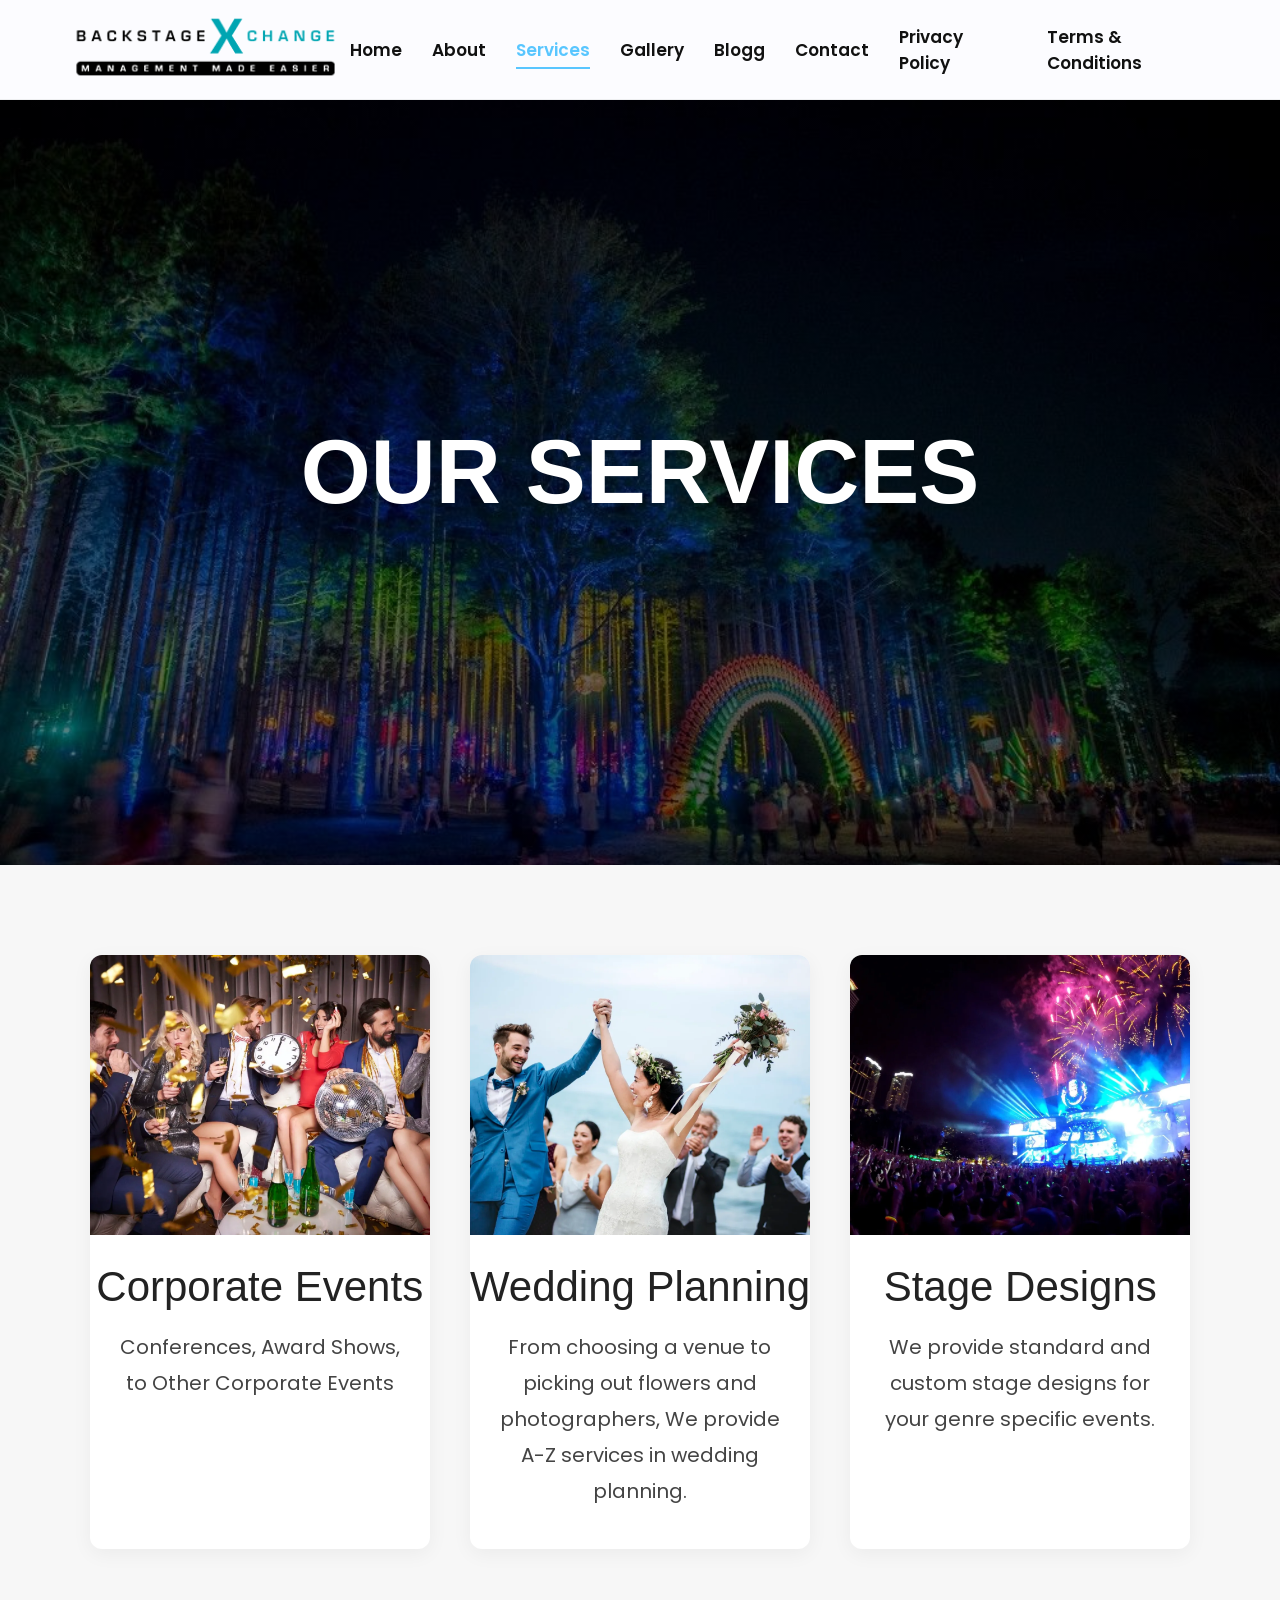
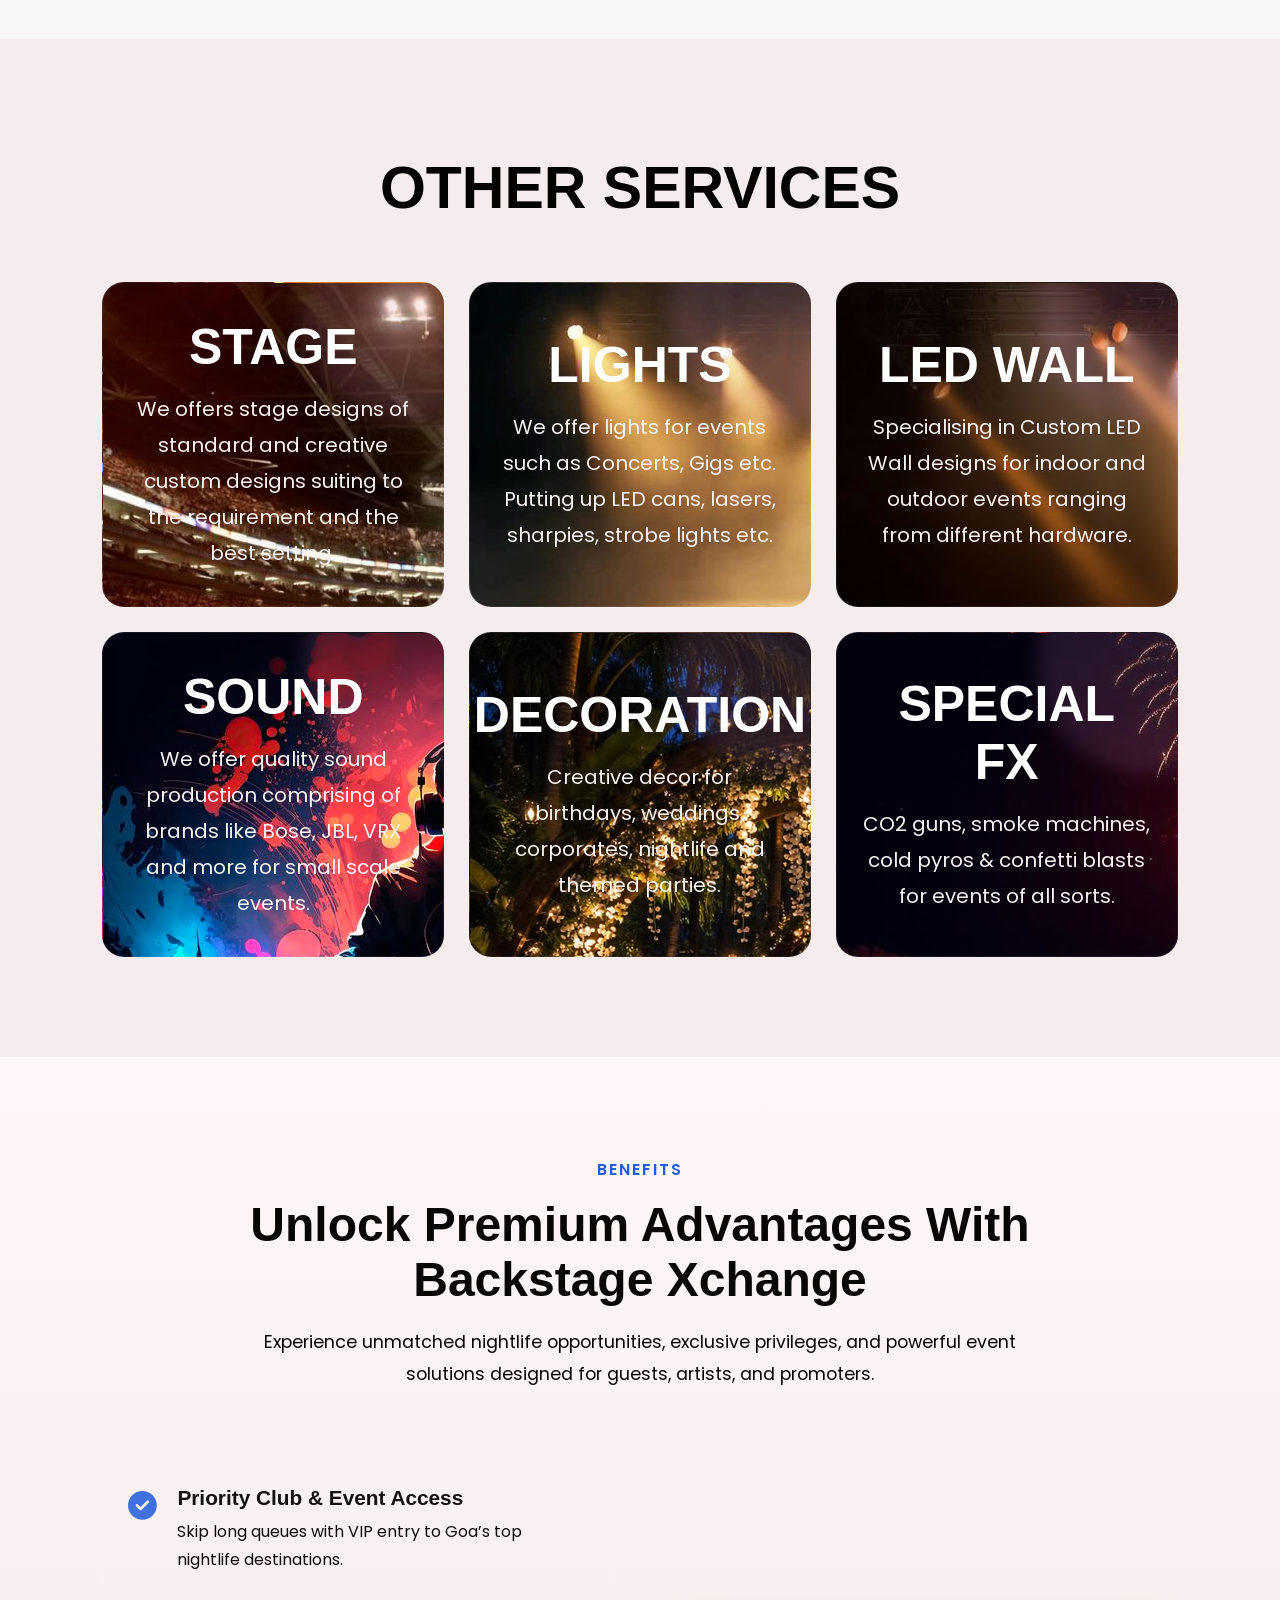
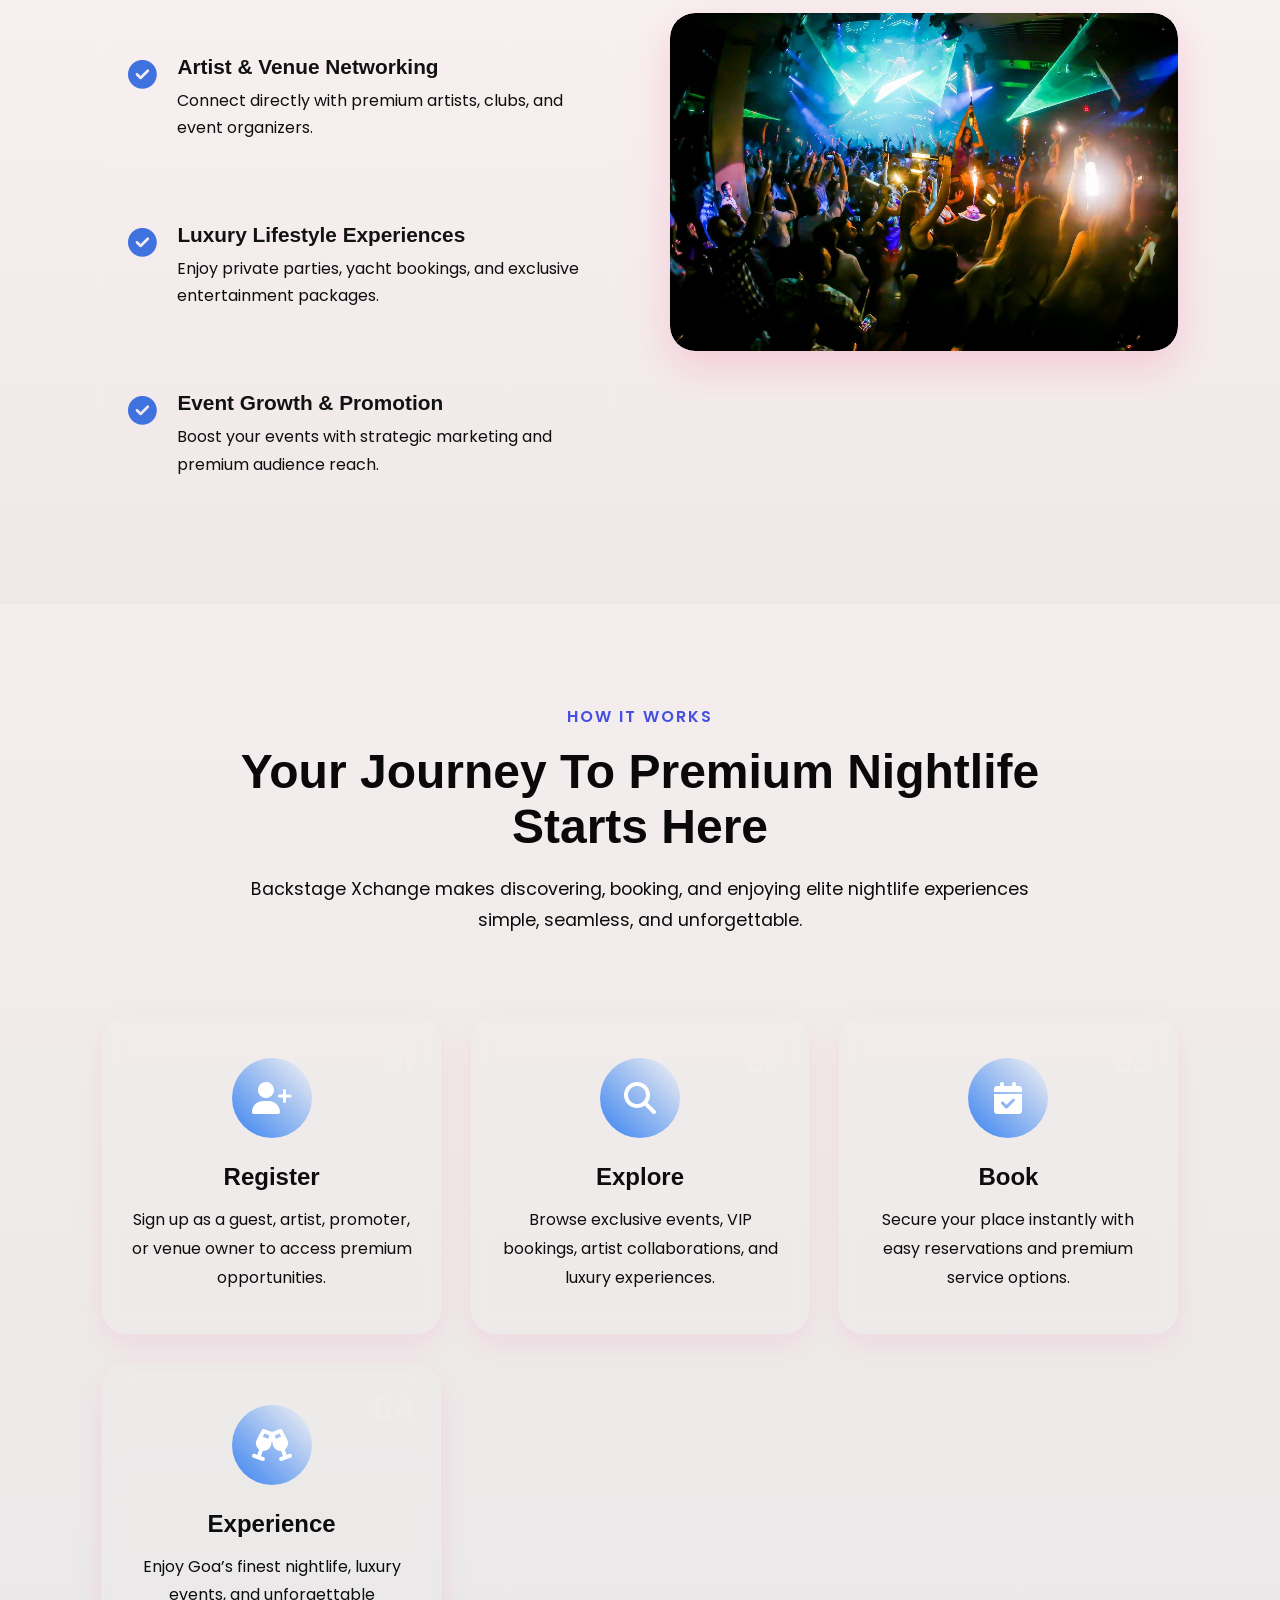
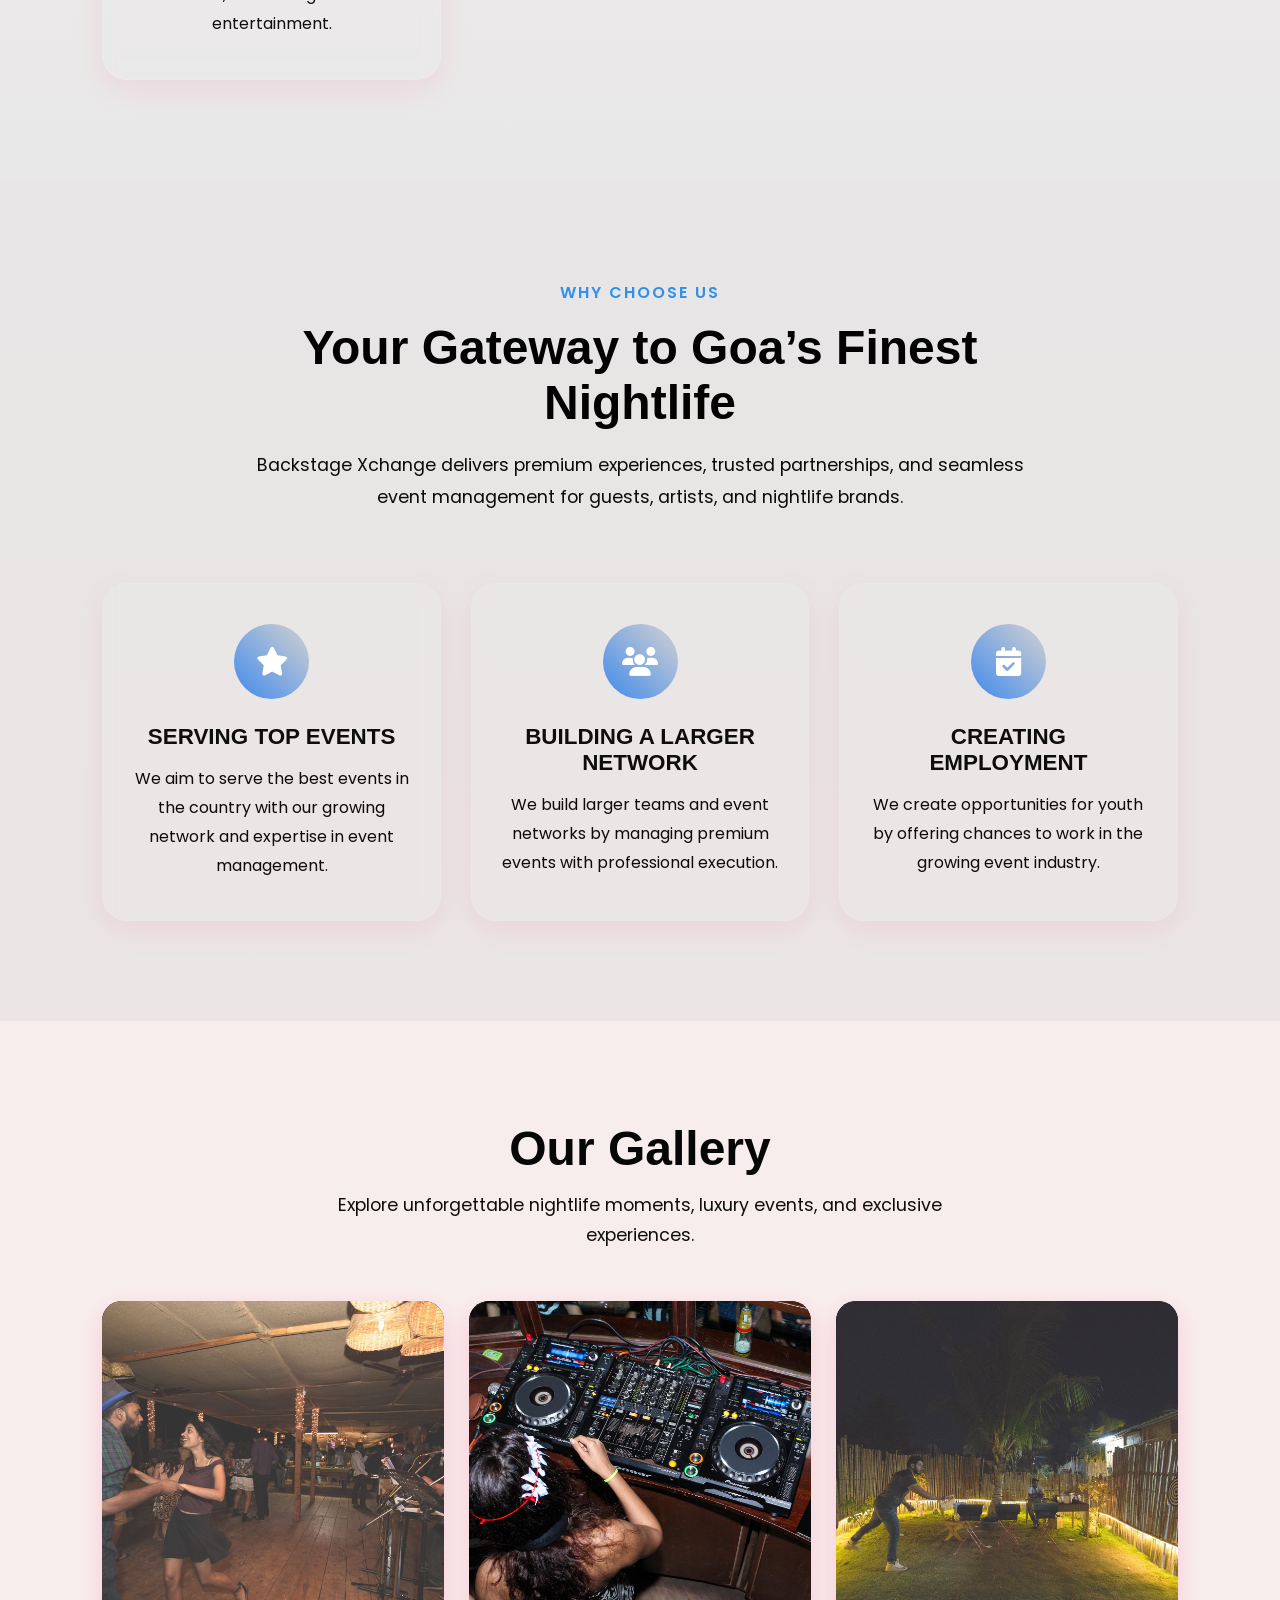
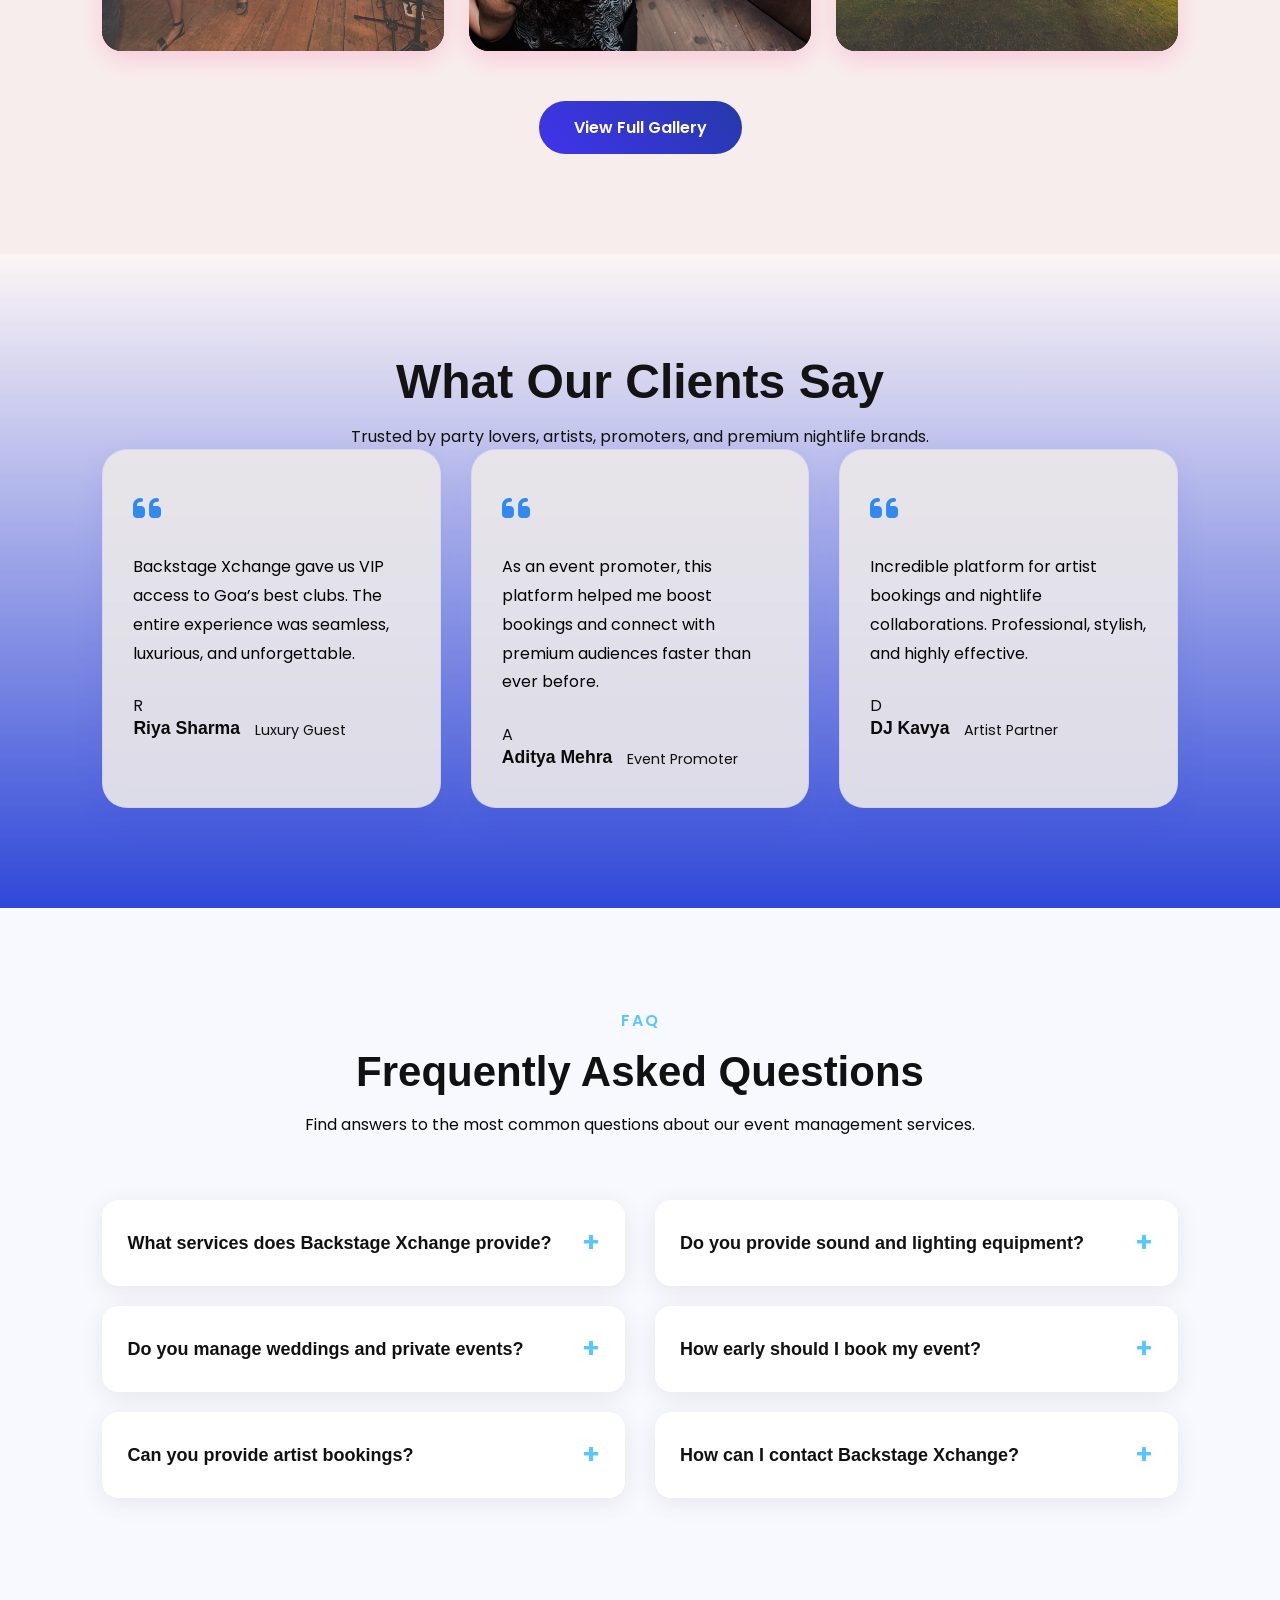
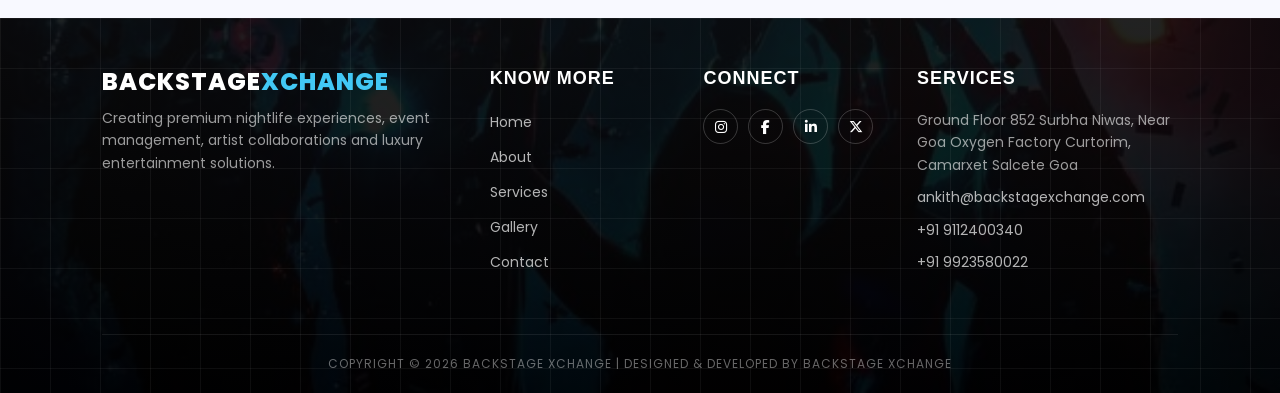
==== services.html @ b11a0281 "Add files via upload" ====
<!DOCTYPE html>
<html lang="en">

<head>
  <meta charset="UTF-8">
  <meta name="viewport" content="width=device-width, initial-scale=1.0">

  <title>Services | Backstage Xchange</title>

  <link rel="stylesheet" href="services.css">

  <link href="https://fonts.googleapis.com/css2?family=Poppins:wght@300;400;500;600;700&display=swap" rel="stylesheet">
  <link rel="stylesheet" href="https://cdnjs.cloudflare.com/ajax/libs/font-awesome/6.5.2/css/all.min.css">
  <link href="https://api.fontshare.com/v2/css?f[]=clash-display@700&f[]=satoshi@400,500,700&display=swap" rel="stylesheet">

  <style>
    .footer {
        position: relative !important;
        background: linear-gradient(rgba(10, 10, 10, 0.9), rgba(0, 0, 0, 0.9)), url("background.png") !important;
        background-size: cover !important;
        background-position: center !important;
        padding: 50px 8% 20px !important;
        display: block !important;
        overflow: hidden !important;
    }

    .footer-container {
        display: grid !important;
        /* Balanced widths adjusted for the new column positions */
        grid-template-columns: 2fr 1fr 1fr 1.5fr !important;
        gap: 40px !important;
        position: relative !important;
        z-index: 2 !important;
        text-align: left !important;
    }

    .footer-logo {
        color: white !important;
        font-size: 24px !important;
        font-weight: 800 !important;
        margin-bottom: 10px !important;
        letter-spacing: 1px !important;
    }
    .footer-logo span { color: #42c8f5 !important; }

    .footer-box p {
        color: rgba(255, 255, 255, 0.6) !important;
        line-height: 1.6 !important;
        font-size: 14px !important;
        margin-bottom: 10px !important;
    }

    .footer-box h3 {
        color: white !important;
        font-size: 18px !important;
        margin-bottom: 20px !important;
        font-weight: 700 !important;
        text-transform: uppercase !important;
        letter-spacing: 1px !important;
    }

    .footer-box ul { 
        list-style: none !important; 
        padding: 0 !important;
        margin: 0 !important;
    }

    .footer-box ul li { 
        margin-bottom: 10px !important; 
        list-style-type: none !important;
    }

    .footer-box ul li a,
    .footer-box p a,
    .footer a {
        text-decoration: none !important;
        color: rgba(255, 255, 255, 0.7) !important;
        font-size: 14px !important;
        transition: 0.3s !important;
        display: inline-block !important;
    }

    .footer-box ul li a:hover,
    .footer-box p a:hover,
    .footer a:hover { 
        color: #42c8f5 !important; 
        padding-left: 5px !important; 
    }
    
    /* HOVER EFFECT FOR ADDRESS */
    .address-hover {
        transition: 0.3s !important;
        cursor: default !important;
    }
    
    .address-hover:hover {
        color: #42c8f5 !important;
        padding-left: 5px !important;
    }

    .social-icons { 
        display: flex !important; 
        gap: 10px !important; 
        margin-top: 15px !important; 
        list-style: none !important;
        padding: 0 !important;
    }

    .social-icons a {
        width: 35px !important;
        height: 35px !important;
        display: flex !important;
        align-items: center !important;
        justify-content: center !important;
        border: 1px solid rgba(255, 255, 255, 0.2) !important;
        border-radius: 50% !important;
        color: white !important;
        font-size: 14px !important;
        transition: 0.3s !important;
    }

    .social-icons a i {
        color: white !important;
    }

    .social-icons a:hover { 
        background: #42c8f5 !important; 
        border-color: #42c8f5 !important; 
    }

    .footer-bottom {
        margin-top: 50px !important;
        padding-top: 20px !important;
        border-top: 1px solid rgba(255, 255, 255, 0.08) !important;
        text-align: center !important;
    }

    .footer-bottom p {
        color: rgba(255, 255, 255, 0.4) !important;
        font-size: 12px !important;
        letter-spacing: 1px !important;
        text-align: center !important;
        margin: 0 !important;
    }

    @media(max-width: 991px) {
        .footer-container { grid-template-columns: repeat(2, 1fr) !important; gap: 30px !important; }
    }
    @media(max-width: 576px) {
        .footer-container { grid-template-columns: 1fr !important; }
        .footer { padding: 40px 6% 10px !important; }
    }
  </style>

</head>

<body>

<nav class="navbar">
    <div class="logo">
        <img src="Backstage-Xchange-Logo.webp" alt="Logo">
    </div>
    <ul class="nav-links">
        <li><a href="index.html">Home</a></li>
        <li><a href="about.html">About</a></li>
        <li><a href="services.html" class="active">Services</a></li>
        <li><a href="gallery.html">Gallery</a></li>
        <li><a href="blogg.html">Blogg</a></li>
        <li><a href="contact.html">Contact</a></li>
        <li><a href="privacy policy.html">Privacy Policy</a></li>
        <li><a href="terms conditions.html">Terms & Conditions</a></li>
    </ul>
</nav>

<section class="services-hero">
    <div class="overlay"></div>
    <div class="hero-content">
        <h1>OUR SERVICES</h1>
    </div>
</section>

<section class="services-page">
    <div class="services-container">
        <div class="service-card">
            <div class="service-image">
                <img src="service1.png" alt="Corporate Events">
            </div>
            <h2>Corporate Events</h2>
            <p>Conferences, Award Shows, to Other Corporate Events</p>
        </div>
        <div class="service-card">
            <div class="service-image">
                <img src="service2.png" alt="Wedding Planning">
            </div>
            <h2>Wedding Planning</h2>
            <p>From choosing a venue to picking out flowers and photographers, We provide A-Z services in wedding planning.</p>
        </div>
        <div class="service-card">
            <div class="service-image">
                <img src="service3.png" alt="Stage Designs">
            </div>
            <h2>Stage Designs</h2>
            <p>We provide standard and custom stage designs for your genre specific events.</p>
        </div>
    </div>
</section>

<section class="other-services">
    <div class="section-title">
        <span></span>
        <h2>OTHER SERVICES</h2>
    </div>
    <div class="other-grid">
        <div class="other-card1">
            <div class="card-bg"></div>
            <h3>STAGE</h3>
            <p>We offers stage designs of standard and creative custom designs suiting to the requirement and the best setting.</p>
        </div>
        <div class="other-card2">
            <div class="card-bg"></div>
            <h3>LIGHTS</h3>
            <p>We offer lights for events such as Concerts, Gigs etc. Putting up LED cans, lasers, sharpies, strobe lights etc.</p>
        </div>
        <div class="other-card3">
            <div class="card-bg"></div>
            <h3>LED WALL</h3>
            <p>Specialising in Custom LED Wall designs for indoor and outdoor events ranging from different hardware.</p>
        </div>
        <div class="other-card4">
            <div class="card-bg"></div>
            <h3>SOUND</h3>
            <p>We offer quality sound production comprising of brands like Bose, JBL, VRX and more for small scale events.</p>
        </div>
        <div class="other-card5">
            <div class="card-bg"></div>
            <h3>DECORATION</h3>
            <p>Creative decor for birthdays, weddings, corporates, nightlife and themed parties.</p>
        </div>
        <div class="other-card6">
            <div class="card-bg"></div>
            <h3>SPECIAL FX</h3>
            <p>CO2 guns, smoke machines, cold pyros & confetti blasts for events of all sorts.</p>
        </div>
    </div>
</section>

<section class="benefits-section" id="benefits">
  <div class="benefits-header">
    <span class="section-tag">Benefits</span>
    <h2>Unlock Premium Advantages With Backstage Xchange</h2>
    <p>Experience unmatched nightlife opportunities, exclusive privileges, and powerful event solutions designed for guests, artists, and promoters.</p>
  </div>
  <div class="benefits-container">
    <div class="benefits-content">
      <div class="benefit-item">
        <i class="fas fa-check-circle"></i>
        <div>
          <h3>Priority Club & Event Access</h3>
          <p>Skip long queues with VIP entry to Goa’s top nightlife destinations.</p>
        </div>
      </div>
      <div class="benefit-item">
        <i class="fas fa-check-circle"></i>
        <div>
          <h3>Artist & Venue Networking</h3>
          <p>Connect directly with premium artists, clubs, and event organizers.</p>
        </div>
      </div>
      <div class="benefit-item">
        <i class="fas fa-check-circle"></i>
        <div>
          <h3>Luxury Lifestyle Experiences</h3>
          <p>Enjoy private parties, yacht bookings, and exclusive entertainment packages.</p>
        </div>
      </div>
      <div class="benefit-item">
        <i class="fas fa-check-circle"></i>
        <div>
          <h3>Event Growth & Promotion</h3>
          <p>Boost your events with strategic marketing and premium audience reach.</p>
        </div>
      </div>
    </div>
    <div class="benefits-image">
      <img src="benefit.png" alt="Benefits Image">
    </div>
  </div>
</section>

<section class="process-section" id="process">
  <div class="process-header">
    <span class="section-tag">How It Works</span>
    <h2>Your Journey To Premium Nightlife Starts Here</h2>
    <p>Backstage Xchange makes discovering, booking, and enjoying elite nightlife experiences simple, seamless, and unforgettable.</p>
  </div>
  <div class="process-container">
    <div class="process-step">
      <div class="step-number">01</div>
      <div class="step-icon"><i class="fas fa-user-plus"></i></div>
      <h3>Register</h3>
      <p>Sign up as a guest, artist, promoter, or venue owner to access premium opportunities.</p>
    </div>
    <div class="process-step">
      <div class="step-number">02</div>
      <div class="step-icon"><i class="fas fa-search"></i></div>
      <h3>Explore</h3>
      <p>Browse exclusive events, VIP bookings, artist collaborations, and luxury experiences.</p>
    </div>
    <div class="process-step">
      <div class="step-number">03</div>
      <div class="step-icon"><i class="fas fa-calendar-check"></i></div>
      <h3>Book</h3>
      <p>Secure your place instantly with easy reservations and premium service options.</p>
    </div>
    <div class="process-step">
      <div class="step-number">04</div>
      <div class="step-icon"><i class="fas fa-glass-cheers"></i></div>
      <h3>Experience</h3>
      <p>Enjoy Goa’s finest nightlife, luxury events, and unforgettable entertainment.</p>
    </div>
  </div>
</section>

<section class="why-choose-us" id="why-choose-us">
  <div class="why-header">
    <span class="section-tag">Why Choose Us</span>
    <h2>Your Gateway to Goa’s Finest Nightlife</h2>
    <p>Backstage Xchange delivers premium experiences, trusted partnerships, and seamless event management for guests, artists, and nightlife brands.</p>
  </div>
  <div class="why-grid">
    <div class="why-card">
      <div class="why-icon"><i class="fas fa-star"></i></div>
      <h3>SERVING TOP EVENTS</h3>
      <p>We aim to serve the best events in the country with our growing network and expertise in event management.</p>
    </div>
    <div class="why-card">
      <div class="why-icon"><i class="fas fa-users"></i></div>
      <h3>BUILDING A LARGER NETWORK</h3>
      <p>We build larger teams and event networks by managing premium events with professional execution.</p>
    </div>
    <div class="why-card">
      <div class="why-icon"><i class="fas fa-calendar-check"></i></div>
      <h3>CREATING EMPLOYMENT</h3>
      <p>We create opportunities for youth by offering chances to work in the growing event industry.</p>
    </div>
  </div>
</section>

<section class="gallery-section" id="gallery">
  <h2>Our Gallery</h2>
  <p class="gallery-subtitle">Explore unforgettable nightlife moments, luxury events, and exclusive experiences.</p>
  <div class="gallery-grid">
    <div class="gallery-item"><img src="pc1.png" alt="Gallery Image 1"></div>
    <div class="gallery-item"><img src="pc2.png" alt="Gallery Image 2"></div>
    <div class="gallery-item"><img src="pc3.png" alt="Gallery Image 3"></div>
  </div>
  <div class="gallery-btn">
    <a href="gallery.html" class="btn">View Full Gallery</a>
  </div>
</section>

<section class="testimonials">
    <div class="testimonial-heading">
        <h2>What Our Clients Say</h2>
        <p>Trusted by party lovers, artists, promoters, and premium nightlife brands.</p>
    </div>
    <div class="testimonial-container">
        <div class="testimonial-card">
            <div class="quote-icon">
                <i class="fas fa-quote-left"></i>
            </div>
            <p>Backstage Xchange gave us VIP access to Goa’s best clubs. The entire experience was seamless, luxurious, and unforgettable.</p>
            <div class="client">
                <div class="client-img">R</div>
                <div class="client-info">
                    <h3>Riya Sharma</h3>
                    <span>Luxury Guest</span>
                </div>
            </div>
        </div>
        <div class="testimonial-card">
            <div class="quote-icon">
                <i class="fas fa-quote-left"></i>
            </div>
            <p>As an event promoter, this platform helped me boost bookings and connect with premium audiences faster than ever before.</p>
            <div class="client">
                <div class="client-img orange">A</div>
                <div class="client-info">
                    <h3>Aditya Mehra</h3>
                    <span>Event Promoter</span>
                </div>
            </div>
        </div>
        <div class="testimonial-card">
            <div class="quote-icon">
                <i class="fas fa-quote-left"></i>
            </div>
            <p>Incredible platform for artist bookings and nightlife collaborations. Professional, stylish, and highly effective.</p>
            <div class="client">
                <div class="client-img purple">D</div>
                <div class="client-info">
                    <h3>DJ Kavya</h3>
                    <span>Artist Partner</span>
                </div>
            </div>
        </div>
    </div>
</section>

<section class="faq-section">
    <div class="faq-heading">
        <span>FAQ</span>
        <h2>Frequently Asked Questions</h2>
        <p>Find answers to the most common questions about our event management services.</p>
    </div>
    <div class="faq-wrapper">
        <div class="faq-column">
            <div class="faq-item">
                <div class="faq-question">
                    <h3>What services does Backstage Xchange provide?</h3>
                    <span>+</span>
                </div>
                <div class="faq-answer">
                    <p>We provide complete event management solutions including stage setup, lighting, sound systems, LED walls, artist management, nightlife events, and wedding planning.</p>
                </div>
            </div>
            <div class="faq-item">
                <div class="faq-question">
                    <h3>Do you manage weddings and private events?</h3>
                    <span>+</span>
                </div>
                <div class="faq-answer">
                    <p>Yes, we organize weddings, birthday parties, luxury private events, corporate functions, and customized celebrations.</p>
                </div>
            </div>
            <div class="faq-item">
                <div class="faq-question">
                    <h3>Can you provide artist bookings?</h3>
                    <span>+</span>
                </div>
                <div class="faq-answer">
                    <p>Yes, we provide artist management and bookings for DJs, celebrity appearances, live performers, and entertainment acts.</p>
                </div>
            </div>
        </div>
        <div class="faq-column">
            <div class="faq-item">
                <div class="faq-question">
                    <h3>Do you provide sound and lighting equipment?</h3>
                    <span>+</span>
                </div>
                <div class="faq-answer">
                    <p>Absolutely. We provide professional sound systems, LED walls, lasers, smoke machines, stage lights, and complete technical event setups.</p>
                </div>
            </div>
            <div class="faq-item">
                <div class="faq-question">
                    <h3>How early should I book my event?</h3>
                    <span>+</span>
                </div>
                <div class="faq-answer">
                    <p>We recommend booking at least 2-4 weeks in advance to ensure proper planning and availability of services.</p>
                </div>
            </div>
            <div class="faq-item">
                <div class="faq-question">
                    <h3>How can I contact Backstage Xchange?</h3>
                    <span>+</span>
                </div>
                <div class="faq-answer">
                    <p>You can contact us through our website booking form, phone number, email, or social media platforms.</p>
                </div>
            </div>
        </div>
    </div>
</section>

<footer class="footer">
    <div class="footer-overlay"></div>
    <div class="footer-container">
        
        <div class="footer-box">
            <div class="footer-logo">BACKSTAGE<span>XCHANGE</span></div>
            <p>Creating premium nightlife experiences, event management, artist collaborations and luxury entertainment solutions.</p>
        </div>

        <div class="footer-box">
            <h3>Know More</h3>
            <ul>
                <li><a href="index.html">Home</a></li>
                <li><a href="about.html">About</a></li>
                <li><a href="services.html">Services</a></li>
                <li><a href="gallery.html">Gallery</a></li>
                <li><a href="contact.html">Contact</a></li>
            </ul>
        </div>

        <div class="footer-box">
            <h3>Connect</h3>
            <div class="social-icons">
                <a href="#"><i class="fab fa-instagram"></i></a>
                <a href="#"><i class="fab fa-facebook-f"></i></a>
                <a href="#"><i class="fab fa-linkedin-in"></i></a>
                <a href="#"><i class="fab fa-x-twitter"></i></a>
            </div>
        </div>

        <div class="footer-box">
            <h3>Services</h3>
            <p class="address-hover">Ground Floor 852 Surbha Niwas, Near Goa Oxygen Factory Curtorim, Camarxet Salcete Goa</p>
            <p><a href="mailto:ankith@backstagexchange.com" style="color: rgba(255, 255, 255, 0.7); text-decoration: none;">ankith@backstagexchange.com</a></p>
            <p><a href="tel:+919112400340" style="color: rgba(255, 255, 255, 0.7); text-decoration: none;">+91 9112400340</a></p>
            <p><a href="tel:+919923580022" style="color: rgba(255, 255, 255, 0.7); text-decoration: none;">+91 9923580022</a></p>
        </div>

    </div>

    <div class="footer-bottom">
        <p>COPYRIGHT &copy; 2026 BACKSTAGE XCHANGE | DESIGNED & DEVELOPED BY BACKSTAGE XCHANGE</p>
    </div>
</footer>

<script src="services.js"></script>
</body>
</html>
---- services.css ----
*{
  margin:0;
  padding:0;
  box-sizing:border-box;
}

html{
  scroll-behavior:smooth;
}

body{
  background:#000;
  color:white;
  font-family:'Satoshi', sans-serif;
  overflow-x:hidden;
}

h1,h2,h3{
  font-family:'Clash Display', sans-serif;
}

*{
    margin:0;
    padding:0;
    box-sizing:border-box;
    font-family:'Poppins',sans-serif;
}

body{
    background:#f5f7ff;
    color:#111;
}
/* =========================
        NAVBAR
========================= */

*{
    margin: 0;
    padding: 0;
    box-sizing: border-box;
}

body{
    font-family: Arial, sans-serif;
}

/* NAVBAR */
.navbar{
    width: 100%;
    height: 100px;

    background: #fff;

    display: flex;
    justify-content: space-between;
    align-items: center;

    padding: 0 60px;

    border-bottom: 1px solid rgba(0,0,0,0.06);

    position: sticky;
    top: 0;

    z-index: 1000;
}

/* LOGO */
.logo img{
    width: 290px;
    height: auto;

    object-fit: contain;
}

/* NAV LINKS */
.nav-links{
    display: flex;
    align-items: center;
    gap: 30px;

    list-style: none;
}

/* LINKS */
.nav-links li a{
    text-decoration: none;

    color: #111;

    font-size: 17px;
    font-weight: 600;

    transition: 0.3s ease;

    position: relative;
}

/* ACTIVE LINK */
.nav-links li a.active{
    color: #59c6ff;
}

/* HOVER EFFECT */
.nav-links li a:hover{
    color: #59c6ff;
}

/* UNDERLINE */
.nav-links li a::after{
    content: "";

    position: absolute;

    left: 0;
    bottom: -7px;

    width: 0%;
    height: 2px;

    background: #59c6ff;

    transition: 0.3s ease;
}

.nav-links li a:hover::after,
.nav-links li a.active::after{
    width: 100%;
}

/* RESPONSIVE */
@media(max-width:1200px){

    .navbar{
        padding: 0 30px;
    }

    .nav-links{
        gap: 18px;
    }

    .nav-links li a{
        font-size: 15px;
    }

    .logo img{
        width: 230px;
    }

}

@media(max-width:991px){

    .navbar{
        flex-direction: column;
        height: auto;

        padding: 20px;
    }

    .nav-links{
        flex-wrap: wrap;

        justify-content: center;

        margin-top: 20px;
    }

}

/* =========================
        HERO
========================= */

.services-hero{
    height:85vh;

    background:
    linear-gradient(rgba(0,0,0,0.5),
    rgba(0,0,0,0.5)),
    url("serviceHero.png");

    background-size:cover;
    background-position:center;

    display:flex;
    justify-content:center;
    align-items:center;

    text-align:center;
}

.hero-content h1{
    font-size:90px;
    color:white;
    margin-bottom:20px;
}

.hero-content p{
    color:white;
    font-size:22px;
}


/* =========================
        SERVICES PAGE
========================= */

.services-page{
    width: 100%;
    padding: 90px 7%;
    background: #f7f7f7;
}

.services-container{
    display: grid;
    grid-template-columns: repeat(3, 1fr);
    gap: 40px;
}

/* CARD */
.service-card{
    background: #fff;
    border-radius: 12px;

    overflow: hidden;

    text-align: center;

    transition: 0.4s ease;

    box-shadow: 0 5px 20px rgba(0,0,0,0.05);
}

/* HOVER */
.service-card:hover{
    transform: translateY(-10px);

    box-shadow: 0 15px 35px rgba(0,0,0,0.12);
}

/* IMAGE */
.service-image{
    width: 100%;
    height: 280px;

    overflow: hidden;
}

.service-image img{
    width: 100%;
    height: 100%;

    object-fit: cover;

    transition: 0.5s ease;
}

/* IMAGE HOVER */
.service-card:hover img{
    transform: scale(1.08);
}

/* TITLE */
.service-card h2{
    font-size: 42px;
    font-weight: 500;

    color: #222;

    margin-top: 28px;
    margin-bottom: 18px;
}

/* TEXT */
.service-card p{
    font-size: 20px;
    line-height: 1.8;

    color: #444;

    padding: 0 30px 40px;
}

/* RESPONSIVE */
@media(max-width:1100px){

    .services-container{
        grid-template-columns: repeat(2,1fr);
    }

}

@media(max-width:768px){

    .services-container{
        grid-template-columns: 1fr;
    }

    .service-card h2{
        font-size: 34px;
    }

    .service-card p{
        font-size: 18px;
    }

}

/* =========================
      OTHER SERVICES
========================= */

.other-services{
    width:100%;
    padding:100px 8%;
    background:#f5eded;
    overflow:hidden;
}

/* TITLE */

.section-title{
    text-align:center;
    margin-bottom:60px;
}

.section-title span{
    color:#00bfff;
    font-size:14px;
    letter-spacing:3px;
    font-weight:600;
}

.section-title h2{
    color:#030303;
    font-size:59px;
    margin-top:15px;
    font-weight:700;
}

/* GRID */

.other-grid{
    display:grid;
    grid-template-columns:repeat(3, 1fr);
    gap:25px;
}

/* CARD */

.other-card1{
    position:relative;
    background:url(ser4.png);
    border-radius:22px;
    padding:35px 25px;
    text-align:center;
    overflow:hidden;
    transition:0.4s ease;
    border:1px solid rgba(255,255,255,0.08);
    min-height:320px;

    display:flex;
    flex-direction:column;
    justify-content:center;
    align-items:center;
}

/* TITLE */

.other-card1 h3{
    color:#fff;
    font-size:50px;
    margin-bottom:15px;
    z-index:2;
}

/* TEXT */

.other-card1 p{
    color:#f7f2f2;
    font-size:20px;
    line-height:1.8;
    z-index:2;
}

/* card 2*/


.other-card2{
    position:relative;
    background:url(ser2.png);
    border-radius:22px;
    padding:35px 25px;
    text-align:center;
    overflow:hidden;
    transition:0.4s ease;
    border:1px solid rgba(255,255,255,0.08);
    min-height:320px;

    display:flex;
    flex-direction:column;
    justify-content:center;
    align-items:center;
}

/* TITLE */

.other-card2 h3{
    color:#fff;
    font-size:50px;
    margin-bottom:15px;
    z-index:2;
}

/* TEXT */

.other-card2 p{
    color:#f7f2f2;
    font-size:20px;
    line-height:1.8;
    z-index:2;
}


.other-card3{
    position:relative;
    background:url(ser3.png);
    border-radius:22px;
    padding:35px 25px;
    text-align:center;
    overflow:hidden;
    transition:0.4s ease;
    border:1px solid rgba(255,255,255,0.08);
    min-height:320px;

    display:flex;
    flex-direction:column;
    justify-content:center;
    align-items:center;
}

/* TITLE */

.other-card3 h3{
    color:#fff;
    font-size:50px;
    margin-bottom:15px;
    z-index:2;
}

/* TEXT */

.other-card3 p{
    color:#f7f2f2;
    font-size:20px;
    line-height:1.8;
    z-index:2;
}

.other-card4{
    position:relative;
    background:url(ser1.png);
    border-radius:22px;
    padding:35px 25px;
    text-align:center;
    overflow:hidden;
    transition:0.4s ease;
    border:1px solid rgba(255,255,255,0.08);
    min-height:320px;

    display:flex;
    flex-direction:column;
    justify-content:center;
    align-items:center;
}

/* TITLE */

.other-card4 h3{
    color:#fff;
    font-size:50px;
    margin-bottom:15px;
    z-index:2;
}

/* TEXT */

.other-card4 p{
    color:#f7f2f2;
    font-size:20px;
    line-height:1.8;
    z-index:2;
}

.other-card5{
    position:relative;
    background:url(ser5.png);
    border-radius:22px;
    padding:35px 25px;
    text-align:center;
    overflow:hidden;
    transition:0.4s ease;
    border:1px solid rgba(255,255,255,0.08);
    min-height:320px;

    display:flex;
    flex-direction:column;
    justify-content:center;
    align-items:center;
}

/* TITLE */

.other-card5 h3{
    color:#fff;
    font-size:50px;
    margin-bottom:15px;
    z-index:2;
}

/* TEXT */

.other-card5 p{
    color:#f7f2f2;
    font-size:20px;
    line-height:1.8;
    z-index:2;
}


.other-card6{
    position:relative;
    background:url(ser6.png);
    border-radius:22px;
    padding:35px 25px;
    text-align:center;
    overflow:hidden;
    transition:0.4s ease;
    border:1px solid rgba(255,255,255,0.08);
    min-height:320px;

    display:flex;
    flex-direction:column;
    justify-content:center;
    align-items:center;
}

/* TITLE */

.other-card6 h3{
    color:#fff;
    font-size:50px;
    margin-bottom:15px;
    z-index:2;
}

/* TEXT */

.other-card6 p{
    color:#f7f2f2;
    font-size:20px;
    line-height:1.8;
    z-index:2;
}


/* BACKGROUND EFFECT */

.card-bg{
    position:absolute;
    width:220px;
    height:220px;
    background:rgba(223, 142, 209, 0.15);
    border-radius:50%;
    top:-80px;
    right:-80px;
    filter:blur(10px);
    transition:0.5s;
}

/* HOVER */

.other-card:hover{
    transform:translateY(-10px);
    border-color:#00bfff;
    box-shadow:0 15px 35px rgba(0,191,255,0.25);
}

.other-card:hover .card-bg{
    transform:scale(1.3);
}

/* IMAGE */

.other-card img{
    width:75px;
    margin-bottom:20px;
    z-index:2;
    transition:0.4s;
}

.other-card:hover img{
    transform:scale(1.1) rotate(5deg);
}

/* TITLE */

.other-card h3{
    color:#fff;
    font-size:50px;
    margin-bottom:15px;
    z-index:2;
}

/* TEXT */

.other-card p{
    color:#f7f2f2;
    font-size:20px;
    line-height:1.8;
    z-index:2;
}

/* RESPONSIVE */

@media(max-width:992px){

    .other-grid{
        grid-template-columns:repeat(2,1fr);
    }

}

@media(max-width:768px){

    .other-grid{
        grid-template-columns:1fr;
    }

    .section-title h2{
        font-size:32px;
    }

}






/* =========================
        BENEFITS SECTION
========================= */

.benefits-section {
    padding: 100px 8%;
    background: linear-gradient(to bottom, #fff7f7, #f0e8e8);
}

.benefits-header {
    text-align: center;
    max-width: 800px;
    margin: auto;
    margin-bottom: 70px;
}

.benefits-header .section-tag {
    display: inline-block;
    color: #205cdf;
    font-size: 1rem;
    font-weight: 600;
    text-transform: uppercase;
    letter-spacing: 2px;
    margin-bottom: 15px;
}

.benefits-header h2 {
    font-size: 3rem;
    color: rgb(8, 6, 6);
    margin-bottom: 20px;
    font-weight: 700;
}

.benefits-header p {
    color: #070606;
    font-size: 1.1rem;
    line-height: 1.8;
}

.benefits-container {
    display: grid;
    grid-template-columns: repeat(auto-fit, minmax(320px, 1fr));
    gap: 60px;
    align-items: center;
}

.benefits-content {
    display: flex;
    flex-direction: column;
    gap: 30px;
}

.benefit-item {
    display: flex;
    align-items: flex-start;
    gap: 20px;
    background: rgba(255,255,255,0.04);
    padding: 25px;
    border-radius: 20px;
    border: 1px solid rgba(255,255,255,0.08);
    transition: 0.3s ease;
}

.benefit-item:hover {
    transform: translateY(-6px);
    background: rgba(255, 0, 85, 0.06);
    box-shadow: 0 10px 25px rgba(255, 0, 100, 0.15);
}

.benefit-item i {
    font-size: 1.8rem;
    color: #4072df;
    margin-top: 5px;
}

.benefit-item h3 {
    color: rgb(19, 18, 18);
    font-size: 1.3rem;
    margin-bottom: 8px;
}

.benefit-item p {
    color: #0f0e0e;
    line-height: 1.7;
}

.benefits-image {
    overflow: hidden;
    border-radius: 25px;
    box-shadow: 0 15px 40px rgba(255, 0, 100, 0.15);
}

.benefits-image img {
    width: 100%;
    display: block;
    border-radius: 25px;
    transition: transform 0.5s ease;
}

.benefits-image:hover img {
    transform: scale(1.08);
}

/* =========================
        RESPONSIVE
========================= */

@media (max-width: 768px) {

    .benefits-header h2 {
        font-size: 2.2rem;
    }

    .benefit-item {
        flex-direction: column;
        text-align: center;
        align-items: center;
    }

}

/*=========================
        PROCESS SECTION
========================= */

.process-section {
    padding: 100px 8%;
    background: linear-gradient(to bottom, #f5eded, #e9e8e8);
    text-align: center;
}

.process-header {
    max-width: 800px;
    margin: auto;
    margin-bottom: 80px;
}

.process-header .section-tag {
    display: inline-block;
    color: #4650e0;
    font-size: 1rem;
    font-weight: 600;
    text-transform: uppercase;
    letter-spacing: 2px;
    margin-bottom: 15px;
}

.process-header h2 {
    font-size: 3rem;
    color: rgb(10, 8, 8);
    margin-bottom: 20px;
    font-weight: 700;
}

.process-header p {
    color: #0c0b0b;
    font-size: 1.1rem;
    line-height: 1.8;
}

.process-container {
    display: grid;
    grid-template-columns: repeat(auto-fit, minmax(250px, 1fr));
    gap: 30px;
    position: relative;
}

.process-step {
    background: rgba(255,255,255,0.04);
    border: 1px solid rgba(255,255,255,0.08);
    padding: 40px 25px;
    border-radius: 25px;
    position: relative;
    transition: 0.4s ease;
    backdrop-filter: blur(8px);
    box-shadow: 0 10px 30px rgba(255, 0, 100, 0.08);
}

.process-step:hover {
    transform: translateY(-10px);
    box-shadow: 0 15px 40px rgba(255, 0, 100, 0.2);
    background: rgba(255, 0, 85, 0.05);
}

.step-number {
    position: absolute;
    top: 20px;
    right: 25px;
    font-size: 2rem;
    font-weight: 700;
    color: rgba(255,255,255,0.08);
}

.step-icon {
    width: 80px;
    height: 80px;
    margin: auto;
    margin-bottom: 25px;
    display: flex;
    align-items: center;
    justify-content: center;
    background: linear-gradient(45deg, #3982f0, #f5f3f2);
    border-radius: 50%;
    font-size: 2rem;
    color: white;
}

.process-step h3 {
    color: rgb(14, 13, 13);
    font-size: 1.5rem;
    margin-bottom: 15px;
}

.process-step p {
    color: #0e0d0d;
    line-height: 1.8;
    font-size: 1rem;
}

/* =========================
        WHY CHOOSE US SECTION
========================= */

.why-choose-us {
    padding: 100px 8%;
    background: linear-gradient(to bottom, #e7e5e5, #ebe5e5);
    text-align: center;
}

.why-header {
    max-width: 800px;
    margin: auto;
    margin-bottom: 70px;
}

.why-header .section-tag {
    display: inline-block;
    color: #3091ec;
    font-size: 1rem;
    font-weight: 600;
    text-transform: uppercase;
    letter-spacing: 2px;
    margin-bottom: 15px;
}

.why-header h2 {
    font-size: 3rem;
    color: rgb(2, 2, 2);
    margin-bottom: 20px;
    font-weight: 700;
}

.why-header p {
    color: #0a0a0a;
    font-size: 1.1rem;
    line-height: 1.8;
}

.why-grid {
    display: grid;
    grid-template-columns: repeat(auto-fit, minmax(260px, 1fr));
    gap: 30px;
}

.why-card {
    background: rgba(255,255,255,0.04);
    border: 1px solid rgba(255,255,255,0.08);
    padding: 40px 30px;
    border-radius: 25px;
    transition: 0.4s ease;
    box-shadow: 0 10px 30px rgba(255, 0, 100, 0.08);
    backdrop-filter: blur(8px);
}

.why-card:hover {
    transform: translateY(-10px);
    box-shadow: 0 15px 40px rgba(255, 0, 100, 0.25);
    background: rgba(255, 0, 85, 0.05);
}

.why-icon {
    width: 75px;
    height: 75px;
    margin: auto;
    margin-bottom: 25px;
    display: flex;
    align-items: center;
    justify-content: center;
    background: linear-gradient(45deg, #418aeb, #d3d2d1);
    border-radius: 50%;
    font-size: 1.8rem;
    color: white;
}

.why-card h3 {
    color: rgb(14, 13, 13);
    font-size: 1.4rem;
    margin-bottom: 15px;
}

.why-card p {
    color: #0c0a0a;
    font-size: 1rem;
    line-height: 1.8;
}

/* =========================
        RESPONSIVE
========================= */

@media (max-width: 768px) {

    .why-header h2 {
        font-size: 2.2rem;
    }

    .why-card {
        padding: 30px 20px;
    }

}


/* =========================
        GALLERY SECTION
========================= */

.gallery-section,
.full-gallery-page {
    padding: 100px 8%;
    background: #f8eded;
    text-align: center;
}

.gallery-section h2,
.full-gallery-page h1 {
    font-size: 3rem;
    color: #080707;
    margin-bottom: 15px;
    font-weight: 700;
}

.gallery-subtitle,
.gallery-header p {
    color: #0e0d0d;
    font-size: 1.1rem;
    max-width: 700px;
    margin: auto;
    margin-bottom: 50px;
    line-height: 1.7;
}

.gallery-grid {
    display: grid;
    grid-template-columns: repeat(auto-fit, minmax(280px, 1fr));
    gap: 25px;
}

.gallery-item {
    position: relative;
    overflow: hidden;
    border-radius: 20px;
    cursor: pointer;
    background: #111;
    box-shadow: 0 8px 25px rgba(255, 0, 100, 0.15);
    transition: 0.4s ease;
}

.gallery-item img {
    width: 100%;
    height: 350px;
    object-fit: cover;
    display: block;
    transition: transform 0.5s ease;
}

.gallery-item:hover img {
    transform: scale(1.12);
}

.gallery-item:hover {
    box-shadow: 0 12px 35px rgba(105, 156, 233, 0.35);
}

.gallery-btn {
    margin-top: 50px;
}

.gallery-btn .btn {
    display: inline-block;
    padding: 14px 35px;
    background: linear-gradient(45deg, #4034eb, #2539aa);
    color: #fff;
    text-decoration: none;
    border-radius: 50px;
    font-weight: 600;
    transition: 0.3s ease;
}

.gallery-btn .btn:hover {
    transform: translateY(-4px);
    box-shadow: 0 8px 20px rgba(255, 0, 100, 0.3);
}

/* =========================
        GALLERY PAGE HEADER
========================= */

.gallery-header {
    margin-bottom: 60px;
}

.gallery-header h1 {
    font-size: 4rem;
    color: white;
    margin-bottom: 15px;
}

/* =========================
        RESPONSIVE
========================= */

@media (max-width: 768px) {

    .gallery-section h2,
    .full-gallery-page h1 {
        font-size: 2.2rem;
    }

    .gallery-item img {
        height: 250px;
    }


    /* =========================
        TESTIMONIALS SECTION
========================= */

}.testimonials {
    padding: 100px 8%;
    background: linear-gradient(to bottom, #fcf5f5, #2f48d8);
    text-align: center;
}

.testimonials h2 {
    font-size: 3rem;
    color: #141313;
    margin-bottom: 15px;
    font-weight: 700;
}

.testimonial-subtitle {
    color: #030303;
    font-size: 1.1rem;
    max-width: 700px;
    margin: auto;
    margin-bottom: 60px;
    line-height: 1.7;
}

.testimonial-container {
    display: grid;
    grid-template-columns: repeat(auto-fit, minmax(320px, 1fr));
    gap: 30px;
}

.testimonial-card {
    background: #ece9e9e5;
    border: 1px solid rgba(52, 82, 250, 0.08);
    padding: 35px 30px;
    border-radius: 25px;
    text-align: left;
    transition: 0.4s ease;
    box-shadow: 0 10px 30px rgba(38, 51, 228, 0.08);
    position: relative;
    backdrop-filter: blur(8px);
}

.testimonial-card:hover {
    transform: translateY(-10px);
    box-shadow: 0 15px 40px rgba(255, 0, 100, 0.25);
}

.quote-icon {
    font-size: 2rem;
    color: #328af0;
    margin-bottom: 20px;
}

.testimonial-card p {
    color: #030303;
    font-size: 1rem;
    line-height: 1.8;
    margin-bottom: 25px;
}

.client-info {
    display: flex;
    align-items: center;
    gap: 15px;
}

.client-info img {
    width: 60px;
    height: 60px;
    border-radius: 50%;
    object-fit: cover;
    border: 2px solid #4078e2;
}

.client-info h3 {
    color: rgb(12, 10, 10);
    font-size: 1.1rem;
    margin-bottom: 4px;
}

.client-info span {
    color: #141010;
    font-size: 0.9rem;
}

/* =========================
        RESPONSIVE
========================= */

@media (max-width: 768px) {

    .testimonials h2 {
        font-size: 2.2rem;
    }

    .testimonial-card {
        padding: 25px;
    }

}


/* =========================
        FAQ SECTION
========================= */

.faq-section{
    padding:100px 8%;
    background:#f8f9ff;
}

.faq-heading{
    text-align:center;
    margin-bottom:60px;
}

.faq-heading span{
    color:#59c6ff;
    font-weight:600;
    letter-spacing:2px;
}

.faq-heading h2{
    font-size:42px;
    margin:15px 0;
}

.faq-heading p{
    color:#0a0a0a;
    max-width:700px;
    margin:auto;
    line-height:1.8;
}

.faq-wrapper{
    display:grid;
    grid-template-columns:1fr 1fr;
    gap:30px;
}

.faq-item{
    background:#fff;
    border-radius:16px;
    margin-bottom:20px;
    overflow:hidden;
    box-shadow:0 5px 25px rgba(0,0,0,0.08);
    transition:0.3s;
}

.faq-item:hover{
    transform:translateY(-3px);
}

.faq-question{
    padding:22px 25px;
    display:flex;
    justify-content:space-between;
    align-items:center;
    cursor:pointer;
}

.faq-question h3{
    font-size:18px;
    color:#111;
}

.faq-question span{
    font-size:28px;
    font-weight:600;
    color:#59c6ff;
    transition:0.3s;
}

.faq-answer{
    max-height:0;
    overflow:hidden;
    transition:max-height 0.4s ease;
}

.faq-answer p{
    padding:0 25px 25px;
    color:#0a0909;
    line-height:1.8;
}

.faq-item.active .faq-answer{
    max-height:300px;
}

.faq-item.active span{
    transform:rotate(45deg);
}

/* RESPONSIVE */

@media(max-width:991px){

    .faq-wrapper{
        grid-template-columns:1fr;
    }

}



/* =========================
        FOOTER
========================= */

.footer{
    position: relative;

    background:
    linear-gradient(rgba(36, 33, 33, 0.75),
    rgba(0,0,0,0.75)),
    url("background.png");

    background-size: cover;
    background-position: center;
    background-repeat: no-repeat;

    padding: 90px 8% 30px;

    overflow: hidden;
}

/* GRID OVERLAY */

.footer-overlay{
    position: absolute;
    inset: 0;

    background:
    linear-gradient(to right,
    rgba(255,255,255,0.05) 1px,
    transparent 1px),

    linear-gradient(to bottom,
    rgba(255,255,255,0.05) 1px,
    transparent 1px);

    background-size: 50px 50px;

    z-index: 0;
}

/* CONTAINER */

.footer-container{
    position: relative;
    z-index: 2;

    display: grid;
    grid-template-columns: repeat(4,1fr);

    gap: 60px;
}

/* LOGO */

.footer-logo{
    color: white;

    font-size: 38px;

    font-weight: 800;

    margin-bottom: 20px;

    letter-spacing: 2px;

    line-height: 1.2;
}

.footer-logo span{
    color: #42c8f5;
}

/* TEXT */

.footer-box p{
    color: rgba(255,255,255,0.85);

    line-height: 1.8;

    font-size: 16px;
}

/* TITLES */

.footer-box h3{
    color: white;

    font-size: 30px;

    margin-bottom: 25px;

    font-weight: 700;
}

/* LIST */

.footer-box ul{
    list-style: none;
}

.footer-box ul li{
    margin-bottom: 18px;
}

/* LINKS */

.footer-box ul li a{
    text-decoration: none;

    color: white;

    font-size: 16px;

    transition: 0.3s ease;
}

.footer-box ul li a:hover{
    color: #42c8f5;

    transform: translateX(5px);
}

/* SOCIAL ICONS */

.social-icons{
    display: flex;

    gap: 15px;

    margin-top: 25px;
}

.social-icons a{
    width: 50px;
    height: 50px;

    display: flex;
    align-items: center;
    justify-content: center;

    border: 1px solid rgba(255,255,255,0.4);

    border-radius: 50%;

    color: white;

    font-size: 18px;

    text-decoration: none;

    transition: 0.4s ease;
}

.social-icons a:hover{
    background: #42c8f5;

    border-color: #42c8f5;

    transform: translateY(-5px);
}

/* COPYRIGHT */

.footer-bottom{
    position: relative;
    z-index: 2;

    margin-top: 70px;

    padding-top: 25px;

    border-top: 1px solid rgba(255,255,255,0.15);

    text-align: center;

    color: rgba(255,255,255,0.8);

    font-size: 15px;

    letter-spacing: 1px;
}

/* RESPONSIVE */

@media(max-width:991px){

    .footer-container{
        grid-template-columns: repeat(2,1fr);
    }

}

@media(max-width:768px){

    .footer{
        padding: 70px 6% 30px;
    }

    .footer-container{
        grid-template-columns: 1fr;

        gap: 45px;
    }

    .footer-logo{
        font-size: 28px;
    }

    .footer-box h3{
        font-size: 24px;
    }

}
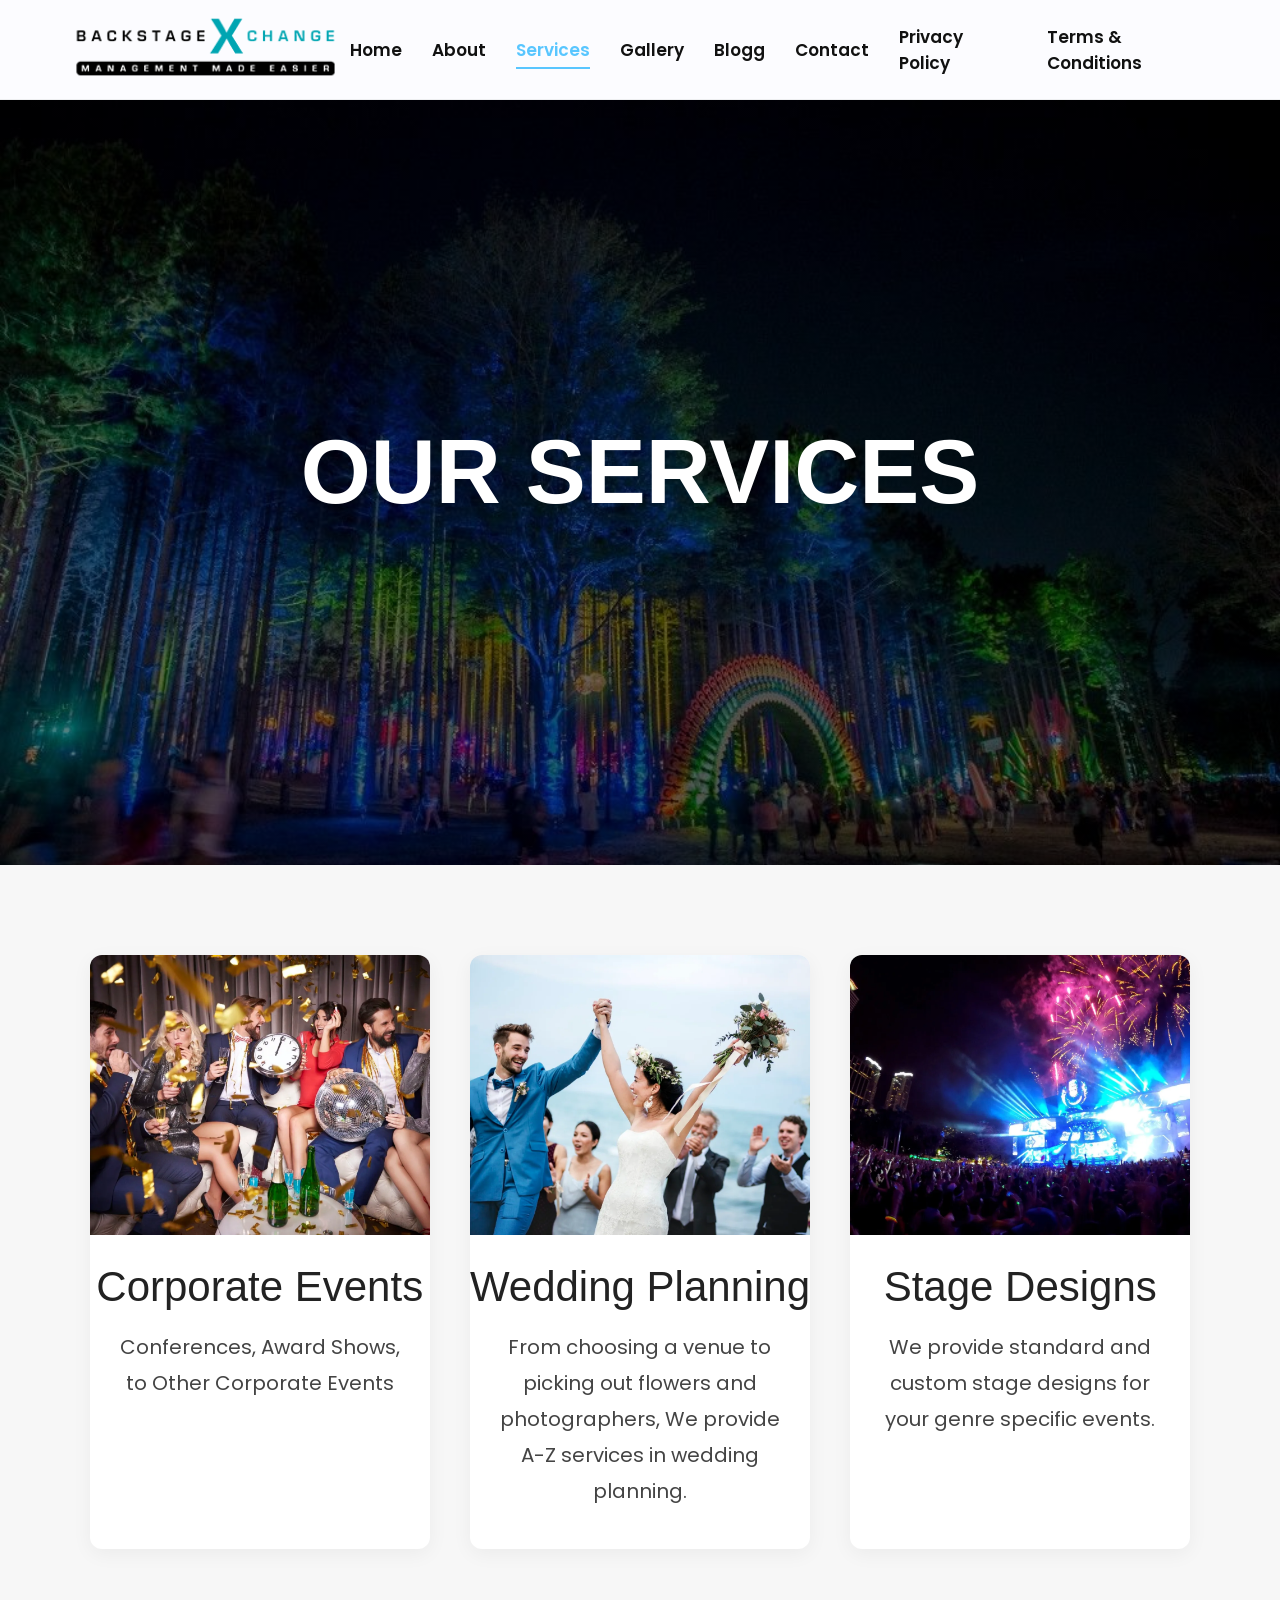
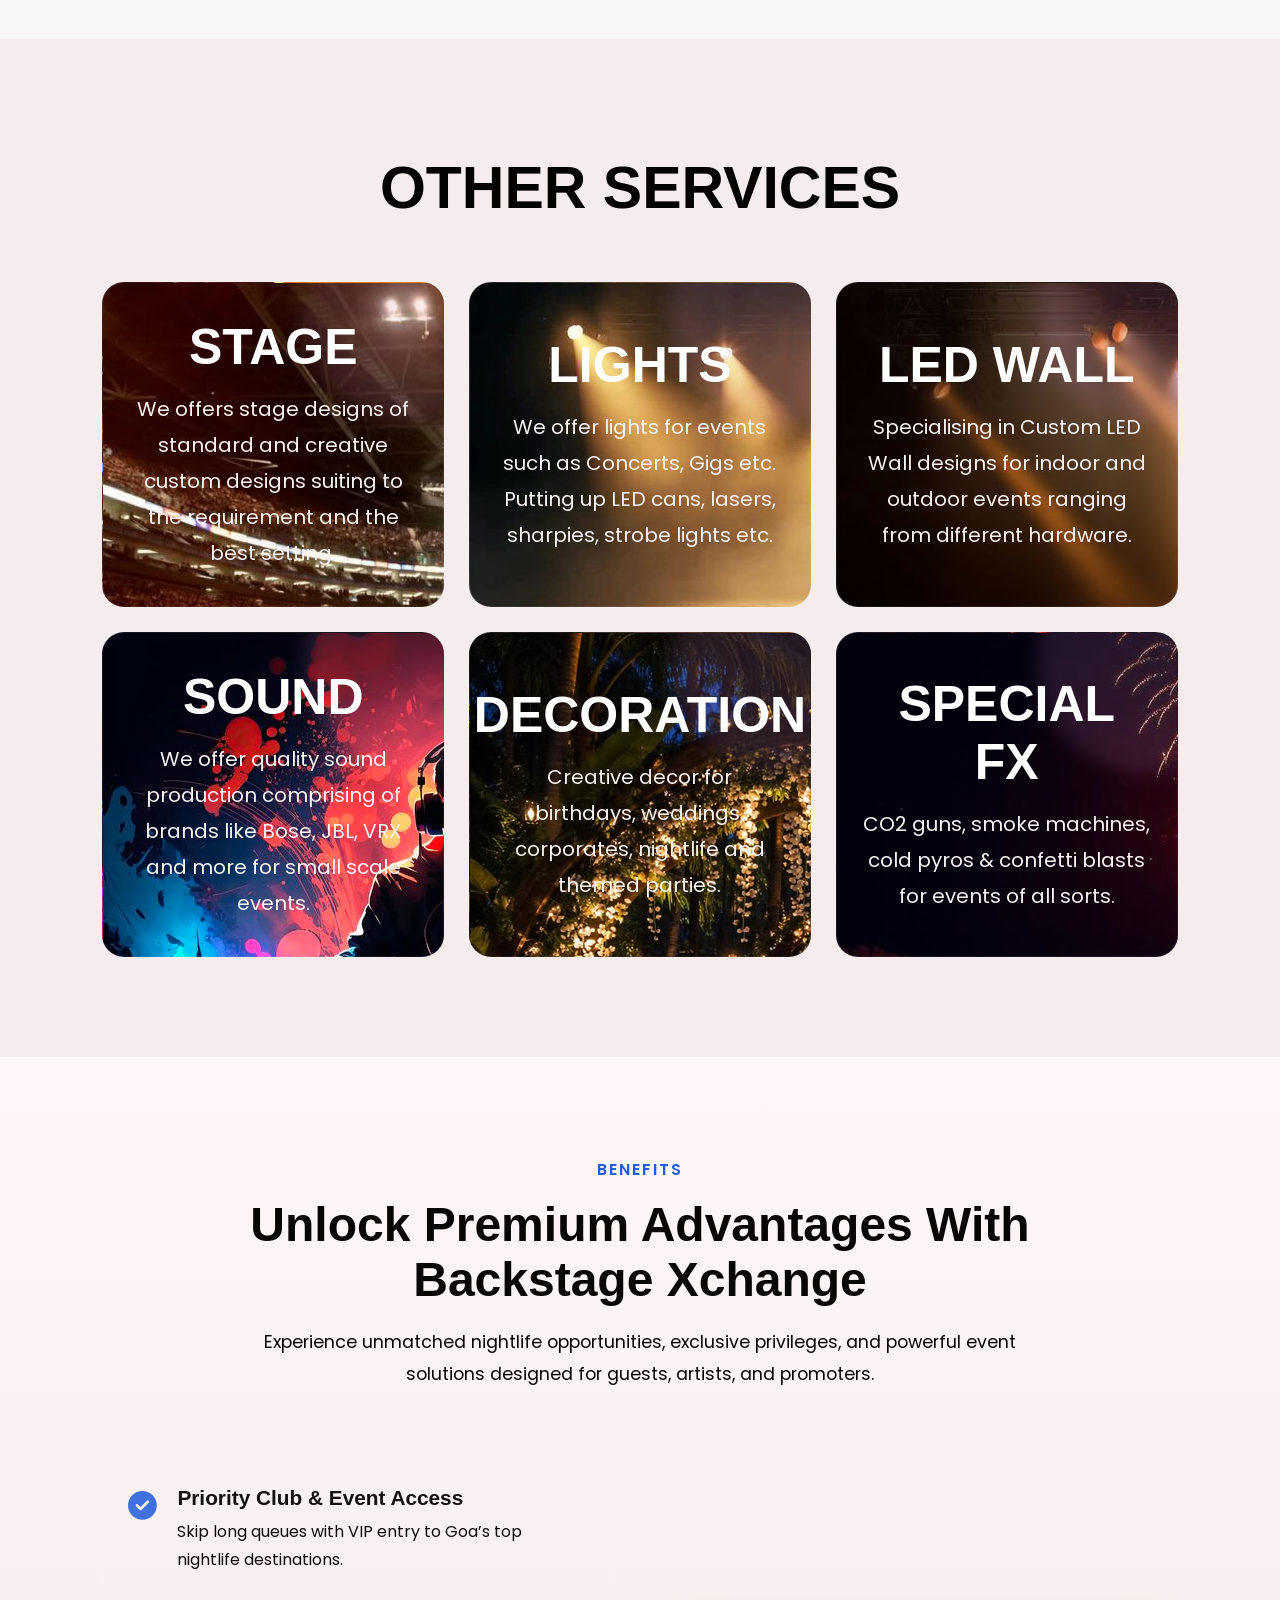
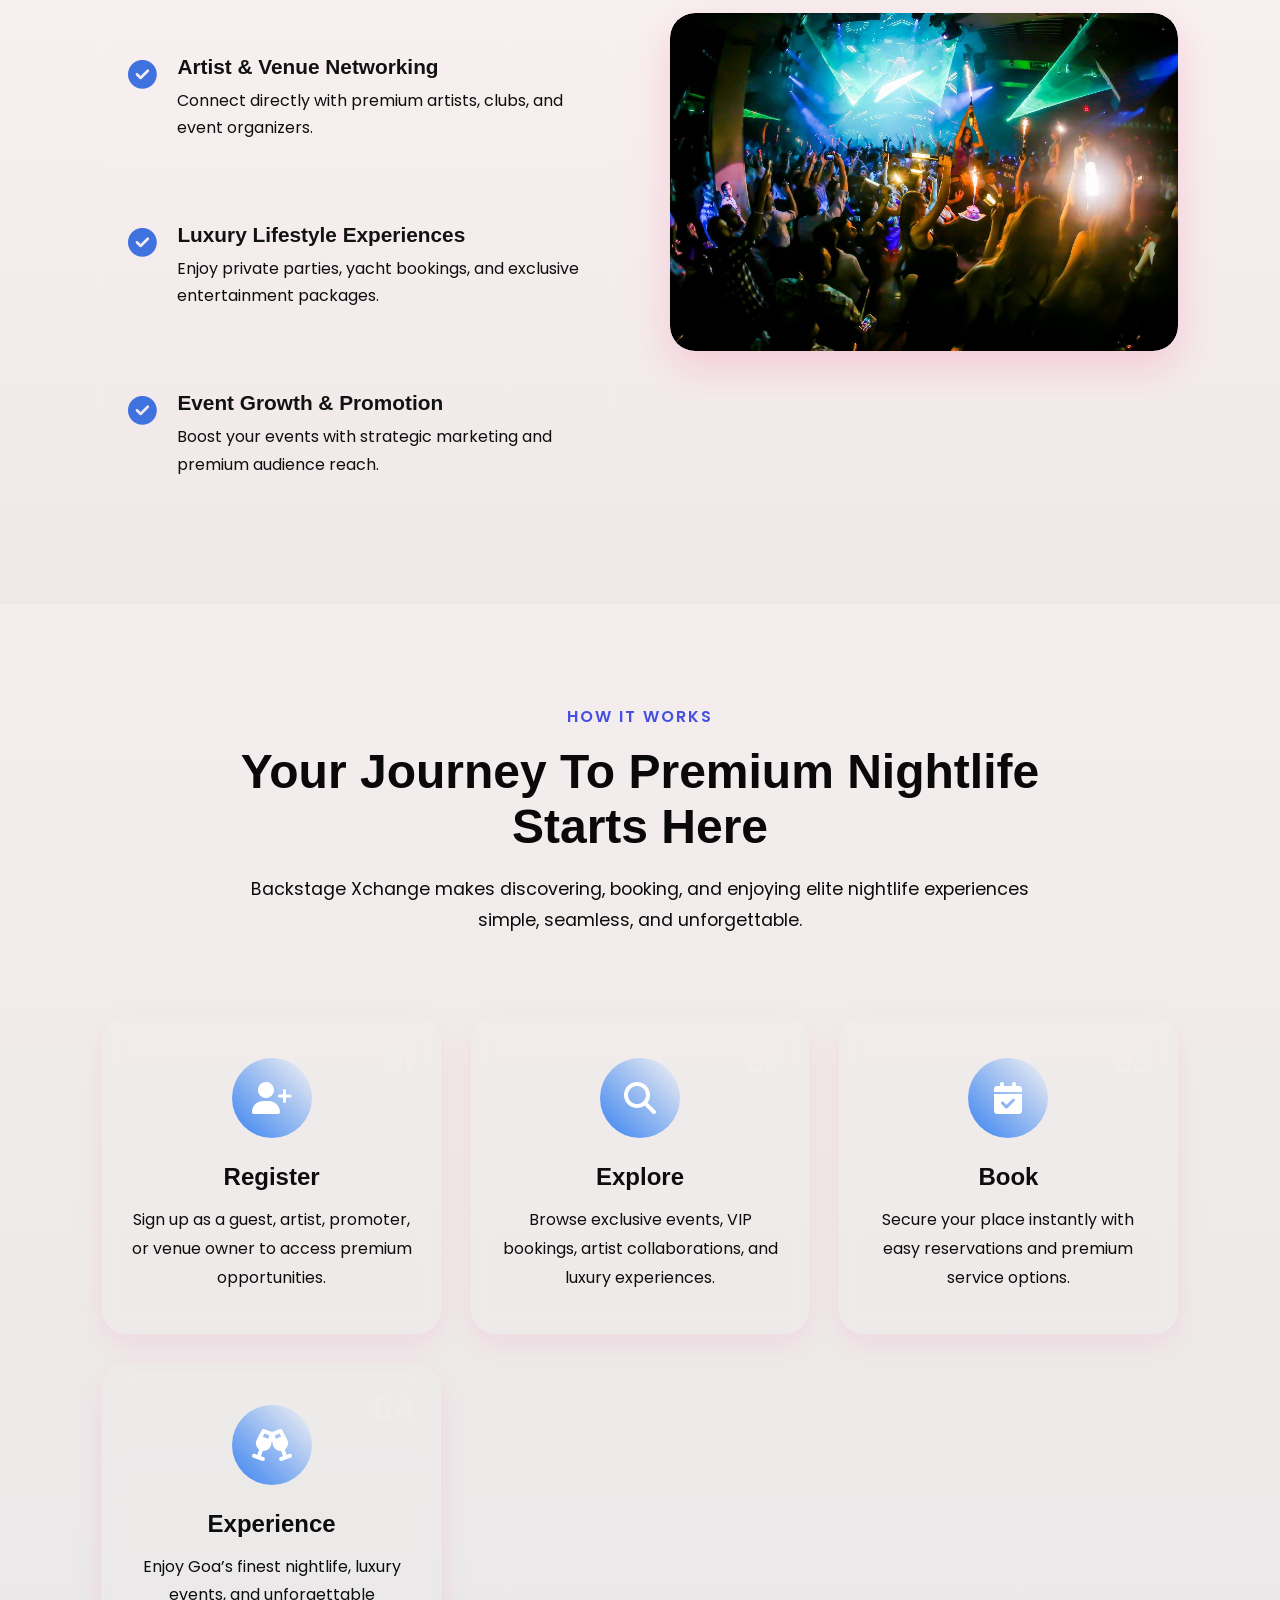
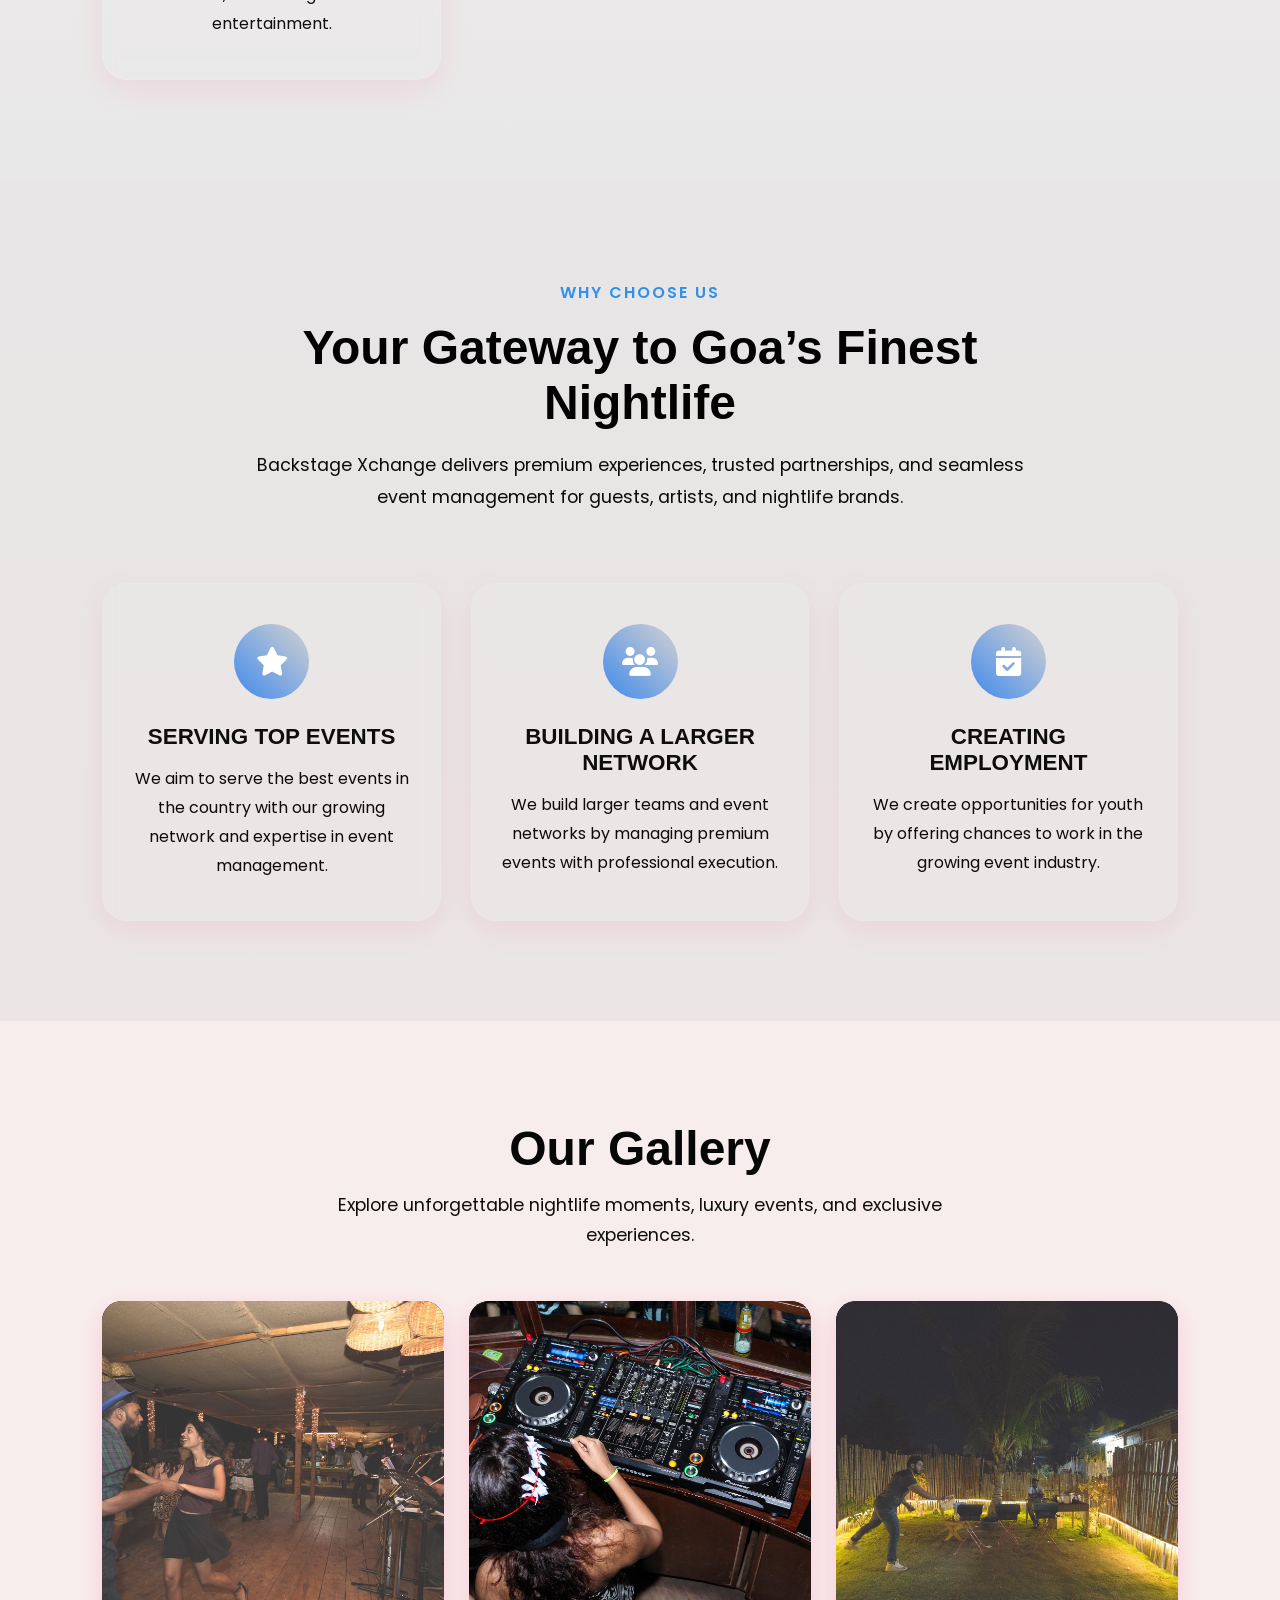
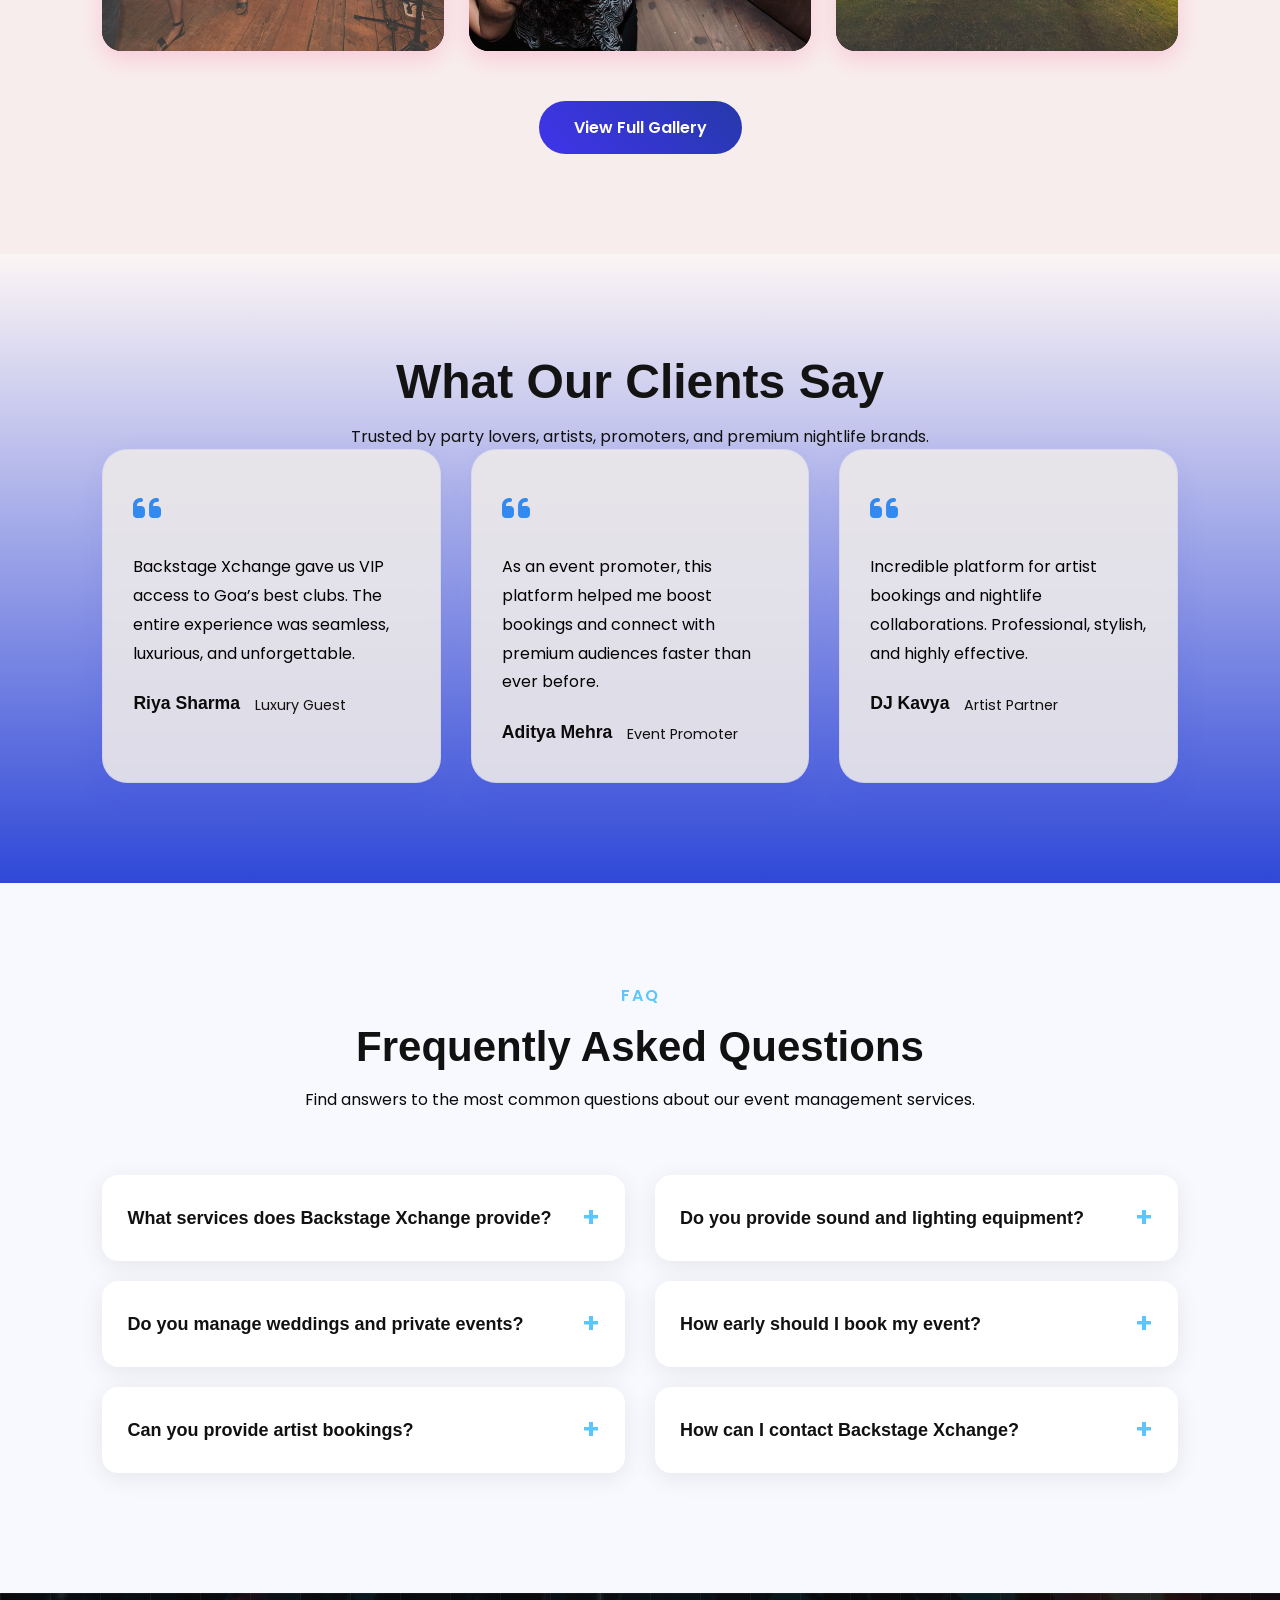
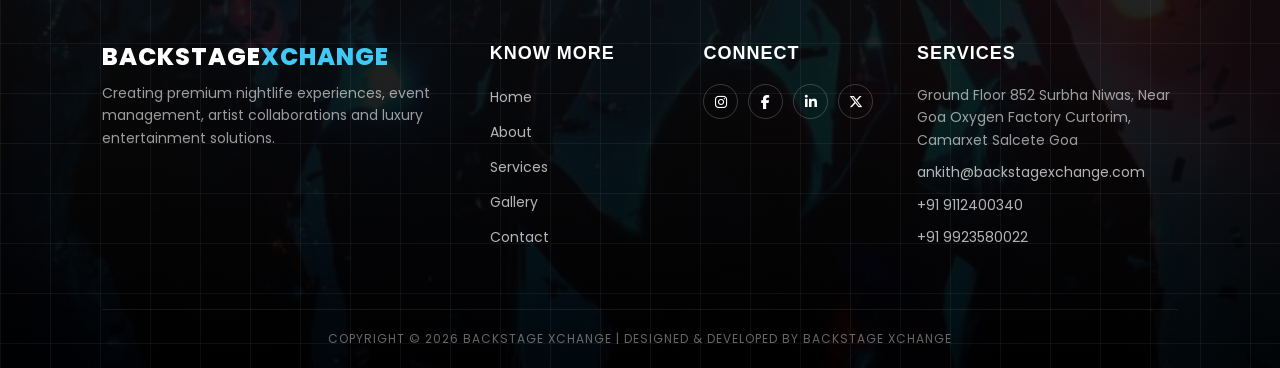
==== commit 14f881aa: "Update services.html" ====
--- a/services.html
+++ b/services.html
@@ -371,7 +371,7 @@
             </div>
             <p>Backstage Xchange gave us VIP access to Goa’s best clubs. The entire experience was seamless, luxurious, and unforgettable.</p>
             <div class="client">
-                <div class="client-img">R</div>
+                <div class="client-img"></div>
                 <div class="client-info">
                     <h3>Riya Sharma</h3>
                     <span>Luxury Guest</span>
@@ -384,7 +384,7 @@
             </div>
             <p>As an event promoter, this platform helped me boost bookings and connect with premium audiences faster than ever before.</p>
             <div class="client">
-                <div class="client-img orange">A</div>
+                <div class="client-img orange"></div>
                 <div class="client-info">
                     <h3>Aditya Mehra</h3>
                     <span>Event Promoter</span>
@@ -397,7 +397,7 @@
             </div>
             <p>Incredible platform for artist bookings and nightlife collaborations. Professional, stylish, and highly effective.</p>
             <div class="client">
-                <div class="client-img purple">D</div>
+                <div class="client-img purple"></div>
                 <div class="client-info">
                     <h3>DJ Kavya</h3>
                     <span>Artist Partner</span>
